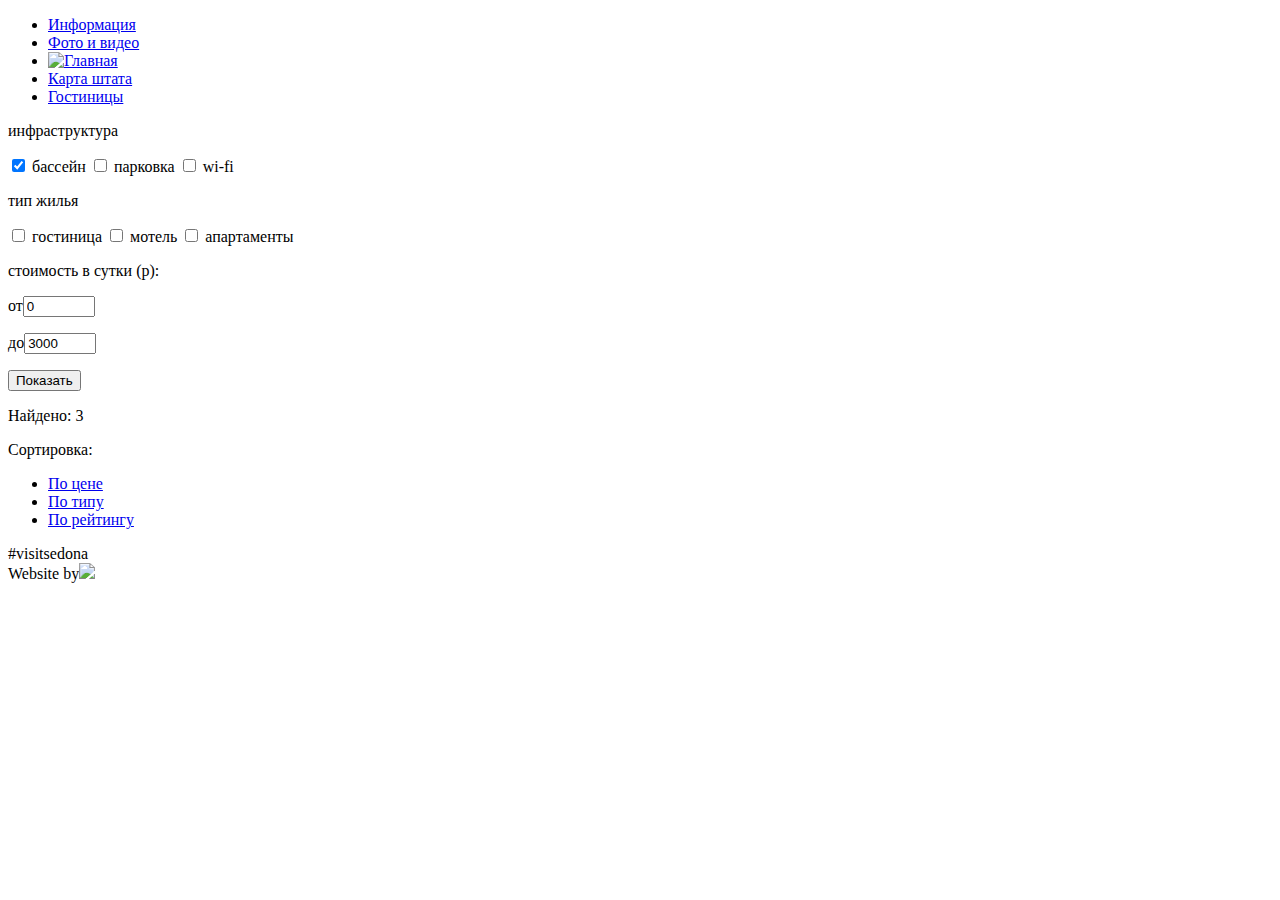
==== catalog.html @ 70fe2f3c "главная и немножко недоделанная внутренняя" ====
<!DOCTYPE html>
<html lang="ru">
<head>
    <meta charset="UTF-8">
    <title>Sedona Hotels</title>
</head>
<body>
<header>
  <div class="container">
    <ul class="container_navigation">
      <li><a href="#">Информация</a></li>
      <li><a href="#">Фото и видео</a></li>
      <li><a href="#"><img src="#" alt="Главная" width="" height=""></a>
      <li><a href="#">Карта штата</a></li>
      <li><a href="#">Гостиницы</a></li>
    </ul>
  </div>
</header>
<main>
<section class="search">
  <div class="filter">
    <div class="filter_structure">
      <p class="filter_option">инфраструктура</p>
      <input type="checkbox" name="swimming_pool" id="pool" checked>
      <label for="pool">бассейн</label>
      <input type="checkbox" name="parking_zone" id="parking">
      <label for="parking">парковка</label>
      <input type="checkbox" name="internet" id="wifi">
      <label for="wifi">wi-fi</label>
    </div>
    <div class="filter_property">
      <p class="filter_option">тип жилья</p>
      <input type="checkbox" name="hotels" id="hotel">
      <label for="hotel">гостиница</label>
      <input type="checkbox" name="motels" id="motel">
      <label for="motel">мотель</label>
      <input type="checkbox" name="apartments" id="apartment">
      <label for="apartment">апартаменты</label>
    </div>
  </div>
  <div class="filter-price">
    <p class="filter_option">стоимость в сутки (р):</p>
    <div class="price_control">
      <p class="price_from"><label for="price-from">от</label><input class="min-price" id="price-from" type="number" value="0" min="0" max="5000" pattern="[0-9]*"></p>
      <p class="price_to"><label for="price-to">до</label><input class="max-price" id="price-to" type="number" value="3000" min="0" max="5000" pattern="[0-9]*"></p>
  </div>
    <div class="range_control">
      <div class="scale"><div class="bar"></div></div>
      <div class="toggle min_toggle"></div>
      <div class="toggle max_toggle"></div>
    </div>
    <button value="filter_show">Показать</button>
  </div>
</section>
<section class="results">
  <div class="results_sorting">
    <div class="sorting_text">
      <p class="results_title">Найдено: <span class="quantity">3</span></p>
      <p class="sorting_title">Сортировка:</p>
      <ul class="sorting_links">
        <li><a class="sorting_active disabled" href="#">По цене</a></li>
        <li><a class="disabled" href="#">По типу</a></li>
        <li><a class="disabled" href="#">По рейтингу</a></li>
      </ul>
    </div>
    <div class="results_controls">
      <a class="arrow ascending" href="#"></a>
      <a class="arrow descending down_active" href="#"></a>
    </div>
  </div>
</section>


</main>

<footer>
  <div class="hash">#visitsedona</div>
  <div class="social_buttons">
    <a href="#" class="btn_social btn_social_tw"></a>
    <a href="#" class="btn_social btn_social_fb"></a>
    <a href="#" class="btn_social btn_social_yt"></a>
  </div>
  <div class="copyright">
    Website by<a class="copyright_logo" href="#"><img src="#" width="" height=""></a>
  </div>
</footer>
</body>
</html>
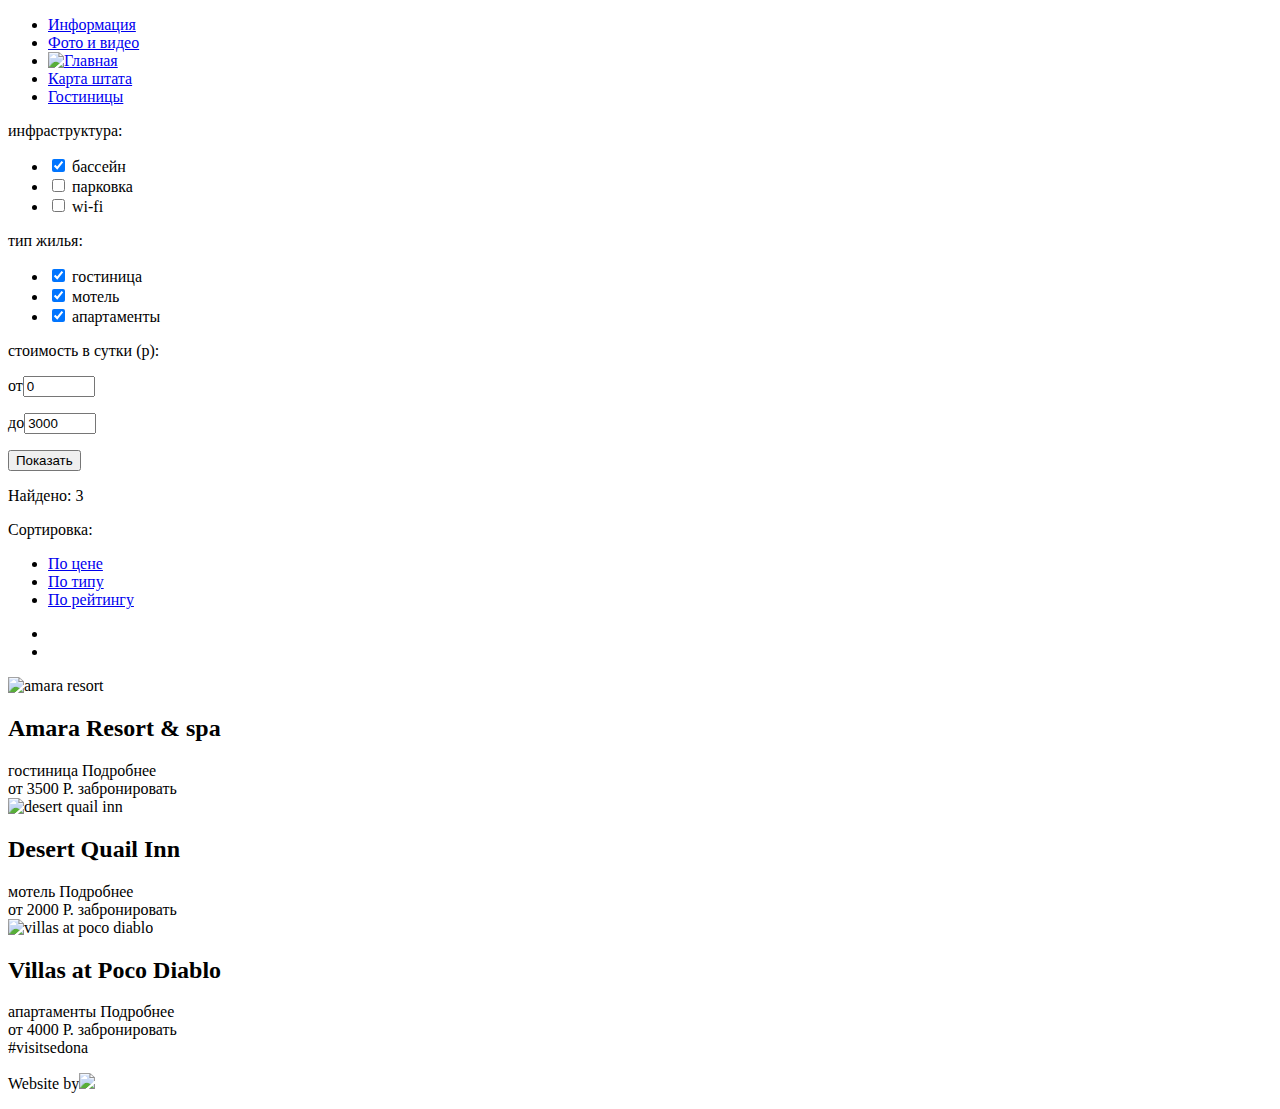
==== commit d5ecffd4: "исправления по списку + hotels" ====
--- a/catalog.html
+++ b/catalog.html
@@ -5,40 +5,42 @@
     <title>Sedona Hotels</title>
 </head>
 <body>
-<header>
-  <div class="container">
-    <ul class="container_navigation">
-      <li><a href="#">Информация</a></li>
-      <li><a href="#">Фото и видео</a></li>
-      <li><a href="#"><img src="#" alt="Главная" width="" height=""></a>
-      <li><a href="#">Карта штата</a></li>
-      <li><a href="#">Гостиницы</a></li>
-    </ul>
-  </div>
+<header class="container">
+  <ul class="container_navigation">
+    <li><a href="#">Информация</a></li>
+    <li><a href="#">Фото и видео</a></li>
+    <li><a href="#"><img src="#" alt="Главная" width="" height=""></a></li>
+    <li><a href="#">Карта штата</a></li>
+    <li><a href="#">Гостиницы</a></li>
+  </ul>
 </header>
 <main>
 <section class="search">
   <div class="filter">
     <div class="filter_structure">
-      <p class="filter_option">инфраструктура</p>
-      <input type="checkbox" name="swimming_pool" id="pool" checked>
-      <label for="pool">бассейн</label>
-      <input type="checkbox" name="parking_zone" id="parking">
-      <label for="parking">парковка</label>
-      <input type="checkbox" name="internet" id="wifi">
-      <label for="wifi">wi-fi</label>
+      <p class="filter_option">инфраструктура:</p>
+      <ul>
+        <li><input type="checkbox" name="swimming_pool" id="pool" checked>
+            <label for="pool">бассейн</label></li>
+        <li><input type="checkbox" name="parking_zone" id="parking">
+             <label for="parking">парковка</label></li>
+        <li><input type="checkbox" name="internet" id="wifi">
+             <label for="wifi">wi-fi</label></li>
+      </ul>
     </div>
     <div class="filter_property">
-      <p class="filter_option">тип жилья</p>
-      <input type="checkbox" name="hotels" id="hotel">
-      <label for="hotel">гостиница</label>
-      <input type="checkbox" name="motels" id="motel">
-      <label for="motel">мотель</label>
-      <input type="checkbox" name="apartments" id="apartment">
-      <label for="apartment">апартаменты</label>
+      <p class="filter_option">тип жилья:</p>
+      <ul>
+        <li><input type="checkbox" name="hotels" id="hotel" checked>
+            <label for="hotel">гостиница</label></li>
+        <li><input type="checkbox" name="motels" id="motel" checked>
+            <label for="motel">мотель</label></li>
+        <li><input type="checkbox" name="apartments" id="apartment" checked>
+            <label for="apartment">апартаменты</label></li>
+      </ul>
     </div>
   </div>
-  <div class="filter-price">
+  <div class="filter_price">
     <p class="filter_option">стоимость в сутки (р):</p>
     <div class="price_control">
       <p class="price_from"><label for="price-from">от</label><input class="min-price" id="price-from" type="number" value="0" min="0" max="5000" pattern="[0-9]*"></p>
@@ -53,35 +55,85 @@
   </div>
 </section>
 <section class="results">
-  <div class="results_sorting">
-    <div class="sorting_text">
+  <div class="results_amount">
       <p class="results_title">Найдено: <span class="quantity">3</span></p>
+  </div>
+  <div class="sorting">
       <p class="sorting_title">Сортировка:</p>
       <ul class="sorting_links">
         <li><a class="sorting_active disabled" href="#">По цене</a></li>
         <li><a class="disabled" href="#">По типу</a></li>
         <li><a class="disabled" href="#">По рейтингу</a></li>
       </ul>
+  </div>
+  <div class="results_controls">
+    <ul>
+      <li><a class="arrow ascending" href="#"></a></li>
+      <li><a class="arrow descending down_active" href="#"></a></li>
+    </ul>
+  </div>
+</section>
+<article class="item">
+  <div class="item_image hotel">
+    <img src="#hotel" alt="amara resort" width="" height="">
+  </div>
+  <div class="item_description">
+    <h2>Amara Resort &amp; spa</h2>
+    <div class="learn_more">
+      <span>гостиница</span>
+      <a class="details">Подробнее</a>
     </div>
-    <div class="results_controls">
-      <a class="arrow ascending" href="#"></a>
-      <a class="arrow descending down_active" href="#"></a>
+    <div class="booking">
+      <span>от 3500 Р.</span>
+      <a class="book_now">забронировать</a>
     </div>
   </div>
-</section>
-
-
+  <div class="item_rating"></div>
+</article>
+  <article class="item">
+    <div class="item_image motel">
+      <img src="#motel" alt="desert quail inn" width="" height="">
+    </div>
+    <div class="item_description">
+      <h2>Desert Quail Inn</h2>
+      <div class="learn_more">
+        <span>мотель</span>
+        <a class="details">Подробнее</a>
+      </div>
+      <div class="booking">
+        <span>от 2000 Р.</span>
+        <a class="book_now">забронировать</a>
+      </div>
+    </div>
+    <div class="item_rating"></div>
+  </article>
+  <article class="item">
+    <div class="item_image apartment">
+      <img src="#apartment" alt="villas at poco diablo" width="" height="">
+    </div>
+    <div class="item_description">
+      <h2>Villas at Poco Diablo</h2>
+      <div class="learn_more">
+        <span>апартаменты</span>
+        <a class="details">Подробнее</a>
+      </div>
+      <div class="booking">
+        <span>от 4000 Р.</span>
+        <a class="book_now">забронировать</a>
+      </div>
+    </div>
+    <div class="item_rating"></div>
+  </article>
 </main>
-
 <footer>
-  <div class="hash">#visitsedona</div>
+  <div class="hash"><a>#visitsedona</a></div>
   <div class="social_buttons">
     <a href="#" class="btn_social btn_social_tw"></a>
     <a href="#" class="btn_social btn_social_fb"></a>
     <a href="#" class="btn_social btn_social_yt"></a>
   </div>
   <div class="copyright">
-    Website by<a class="copyright_logo" href="#"><img src="#" width="" height=""></a>
+    <p>Website by<a class="copyright_logo" href="#"><img src="#" width="" height=""></a></p>
   </div>
 </footer>
 </body>
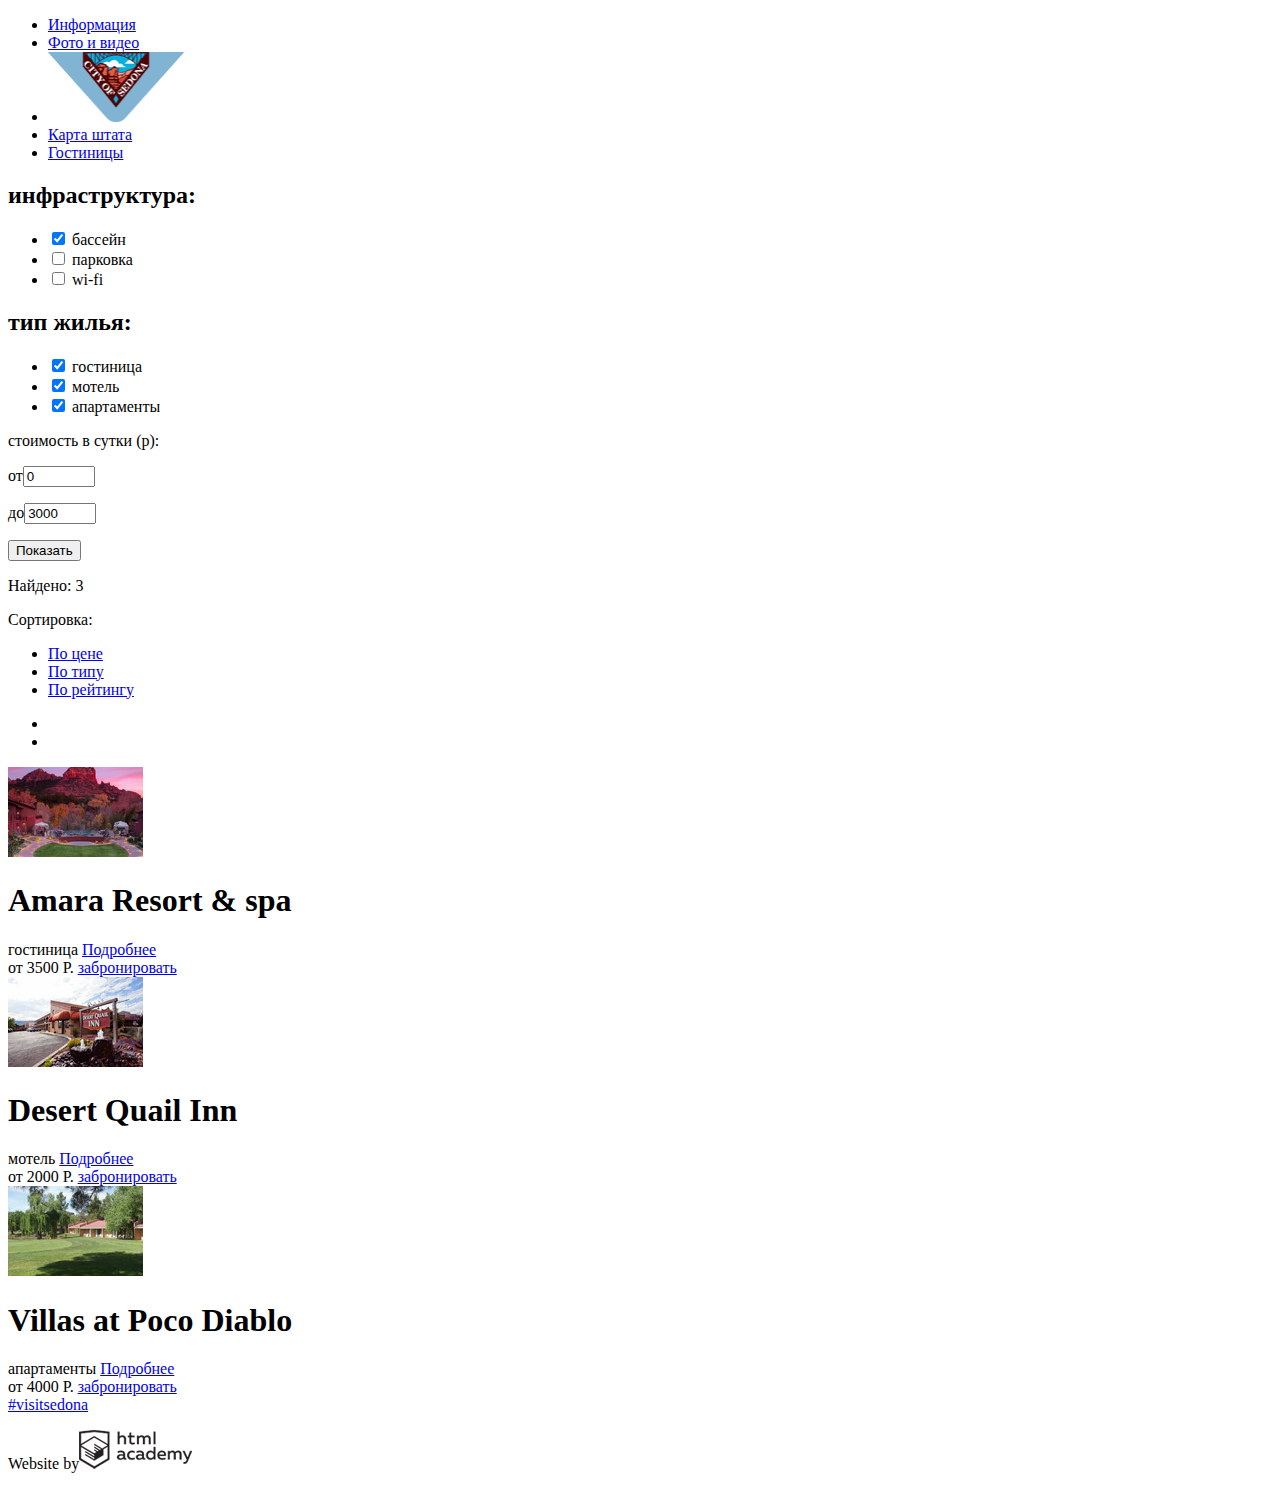
==== commit 5c5478d9: "исправила разметку и подключила картинки" ====
--- a/catalog.html
+++ b/catalog.html
@@ -9,7 +9,7 @@
   <ul class="container_navigation">
     <li><a href="#">Информация</a></li>
     <li><a href="#">Фото и видео</a></li>
-    <li><a href="#"><img src="#" alt="Главная" width="" height=""></a></li>
+    <li><a href="#"><img src="img/logo.png" alt="Главная" width="137" height="70"></a></li>
     <li><a href="#">Карта штата</a></li>
     <li><a href="#">Гостиницы</a></li>
   </ul>
@@ -18,7 +18,7 @@
 <section class="search">
   <div class="filter">
     <div class="filter_structure">
-      <p class="filter_option">инфраструктура:</p>
+      <h2 class="filter_option">инфраструктура:</h2>
       <ul>
         <li><input type="checkbox" name="swimming_pool" id="pool" checked>
             <label for="pool">бассейн</label></li>
@@ -29,7 +29,7 @@
       </ul>
     </div>
     <div class="filter_property">
-      <p class="filter_option">тип жилья:</p>
+      <h2 class="filter_option">тип жилья:</h2>
       <ul>
         <li><input type="checkbox" name="hotels" id="hotel" checked>
             <label for="hotel">гостиница</label></li>
@@ -75,65 +75,65 @@
 </section>
 <article class="item">
   <div class="item_image hotel">
-    <img src="#hotel" alt="amara resort" width="" height="">
+    <img src="img/hotel.jpg" alt="amara resort" width="135" height="90">
   </div>
   <div class="item_description">
-    <h2>Amara Resort &amp; spa</h2>
+    <h1>Amara Resort &amp; spa</h1>
     <div class="learn_more">
       <span>гостиница</span>
-      <a class="details">Подробнее</a>
+      <a class="details" href="#">Подробнее</a>
     </div>
     <div class="booking">
       <span>от 3500 Р.</span>
-      <a class="book_now">забронировать</a>
+      <a class="book_now" href="#">забронировать</a>
     </div>
   </div>
   <div class="item_rating"></div>
 </article>
   <article class="item">
     <div class="item_image motel">
-      <img src="#motel" alt="desert quail inn" width="" height="">
+      <img src="img/motel.jpg" alt="desert quail inn" width="135" height="90">
     </div>
     <div class="item_description">
-      <h2>Desert Quail Inn</h2>
+      <h1>Desert Quail Inn</h1>
       <div class="learn_more">
         <span>мотель</span>
-        <a class="details">Подробнее</a>
+        <a class="details" href="#">Подробнее</a>
       </div>
       <div class="booking">
         <span>от 2000 Р.</span>
-        <a class="book_now">забронировать</a>
+        <a class="book_now" href="#">забронировать</a>
       </div>
     </div>
     <div class="item_rating"></div>
   </article>
   <article class="item">
     <div class="item_image apartment">
-      <img src="#apartment" alt="villas at poco diablo" width="" height="">
+      <img src="img/apartment.jpg" alt="villas at poco diablo" width="135" height="90">
     </div>
     <div class="item_description">
-      <h2>Villas at Poco Diablo</h2>
+      <h1>Villas at Poco Diablo</h1>
       <div class="learn_more">
         <span>апартаменты</span>
-        <a class="details">Подробнее</a>
+        <a class="details" href="#">Подробнее</a>
       </div>
       <div class="booking">
         <span>от 4000 Р.</span>
-        <a class="book_now">забронировать</a>
+        <a class="book_now" href="#">забронировать</a>
       </div>
     </div>
     <div class="item_rating"></div>
   </article>
 </main>
 <footer>
-  <div class="hash"><a>#visitsedona</a></div>
+  <div class="hash"><a href="#">#visitsedona</a></div>
   <div class="social_buttons">
     <a href="#" class="btn_social btn_social_tw"></a>
     <a href="#" class="btn_social btn_social_fb"></a>
     <a href="#" class="btn_social btn_social_yt"></a>
   </div>
   <div class="copyright">
-    <p>Website by<a class="copyright_logo" href="#"><img src="#" width="" height=""></a></p>
+    <p>Website by<a class="copyright_logo" href="#"><img src="img/logoacademy.png" width="113" height="39"></a></p>
   </div>
 </footer>
 </body>
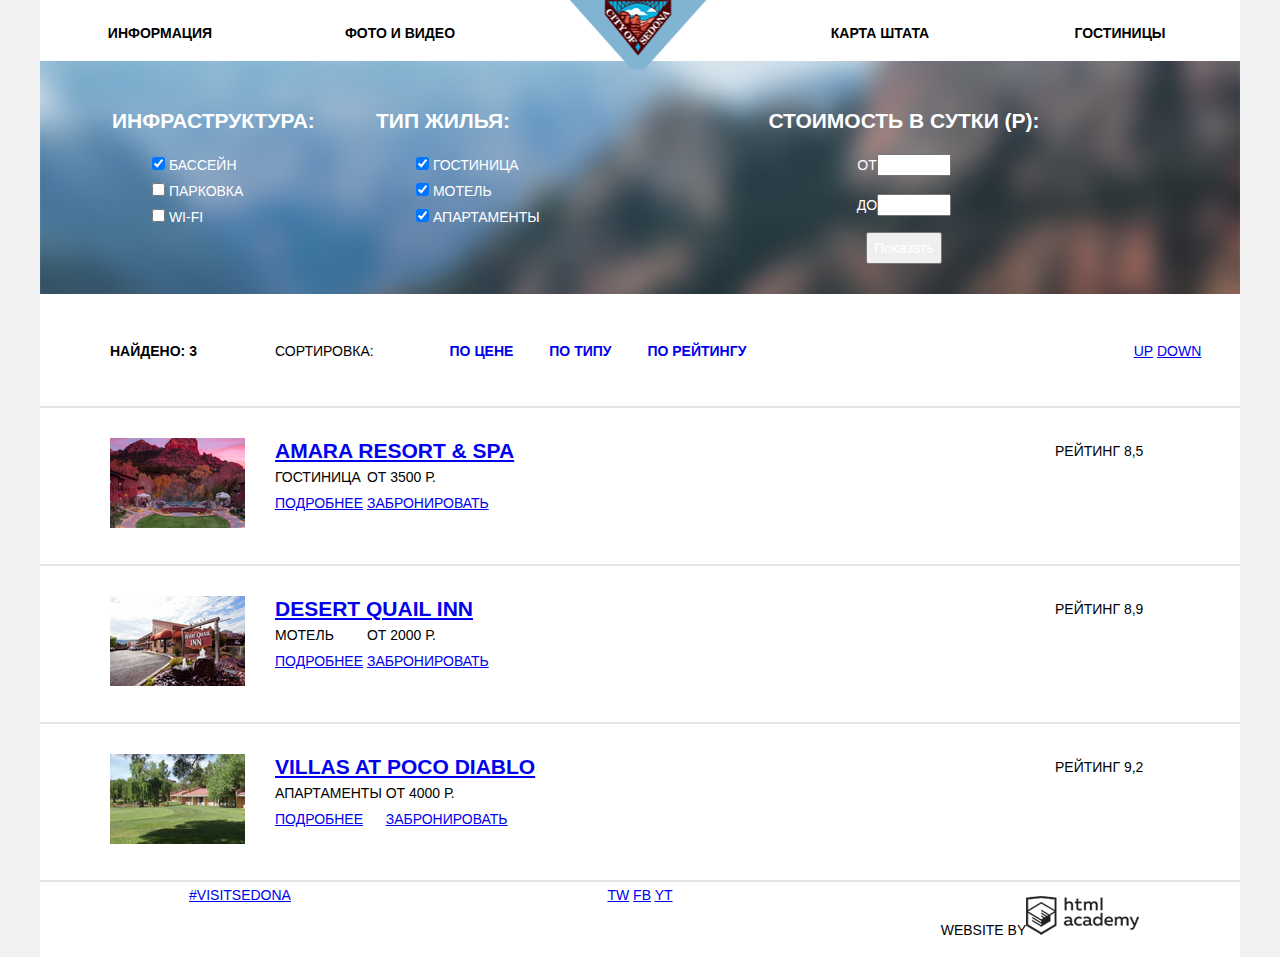
==== commit b8244146: "сетка" ====
--- a/catalog.html
+++ b/catalog.html
@@ -3,20 +3,22 @@
 <head>
     <meta charset="UTF-8">
     <title>Sedona Hotels</title>
+  <link href="css/normalize.css" rel="stylesheet">
+  <link href="css/style.css" rel="stylesheet">
 </head>
 <body>
 <header class="container">
   <ul class="container_navigation">
-    <li><a href="#">Информация</a></li>
-    <li><a href="#">Фото и видео</a></li>
-    <li><a href="#"><img src="img/logo.png" alt="Главная" width="137" height="70"></a></li>
-    <li><a href="#">Карта штата</a></li>
-    <li><a href="#">Гостиницы</a></li>
+    <li><a href="#">Информация</a></li><li>
+    <a href="#">Фото и видео</a></li><li>
+    <a href="#" class="logo"><img src="img/logo.png" alt="Главная" width="137" height="70"></a></li><li>
+    <a href="#">Карта штата</a></li><li>
+    <a href="#">Гостиницы</a></li>
   </ul>
 </header>
-<main>
-<section class="search">
-  <div class="filter">
+<main class="internal_main">
+<form class="search_background" action="https://echo.htmlacademy.ru">
+  <div class="search_place">
     <div class="filter_structure">
       <h2 class="filter_option">инфраструктура:</h2>
       <ul>
@@ -27,8 +29,8 @@
         <li><input type="checkbox" name="internet" id="wifi">
              <label for="wifi">wi-fi</label></li>
       </ul>
-    </div>
-    <div class="filter_property">
+    </div><div
+     class="filter_property">
       <h2 class="filter_option">тип жилья:</h2>
       <ul>
         <li><input type="checkbox" name="hotels" id="hotel" checked>
@@ -38,101 +40,101 @@
         <li><input type="checkbox" name="apartments" id="apartment" checked>
             <label for="apartment">апартаменты</label></li>
       </ul>
-    </div>
-  </div>
-  <div class="filter_price">
-    <p class="filter_option">стоимость в сутки (р):</p>
+    </div><div
+   class="filter_price">
+    <h2 class="filter_option">стоимость в сутки (р):</h2>
     <div class="price_control">
       <p class="price_from"><label for="price-from">от</label><input class="min-price" id="price-from" type="number" value="0" min="0" max="5000" pattern="[0-9]*"></p>
       <p class="price_to"><label for="price-to">до</label><input class="max-price" id="price-to" type="number" value="3000" min="0" max="5000" pattern="[0-9]*"></p>
-  </div>
+    </div>
     <div class="range_control">
       <div class="scale"><div class="bar"></div></div>
       <div class="toggle min_toggle"></div>
       <div class="toggle max_toggle"></div>
     </div>
-    <button value="filter_show">Показать</button>
+    <button value="filter_show" type="submit">Показать</button>
   </div>
-</section>
+  </div>
+</form>
 <section class="results">
   <div class="results_amount">
       <p class="results_title">Найдено: <span class="quantity">3</span></p>
-  </div>
-  <div class="sorting">
+  </div><div
+   class="sorting">
       <p class="sorting_title">Сортировка:</p>
       <ul class="sorting_links">
         <li><a class="sorting_active disabled" href="#">По цене</a></li>
         <li><a class="disabled" href="#">По типу</a></li>
         <li><a class="disabled" href="#">По рейтингу</a></li>
       </ul>
-  </div>
-  <div class="results_controls">
+  </div><div
+   class="results_controls">
     <ul>
-      <li><a class="arrow ascending" href="#"></a></li>
-      <li><a class="arrow descending down_active" href="#"></a></li>
+      <li><a class="arrow ascending" href="#">up</a></li>
+      <li><a class="arrow descending down_active" href="#">down</a></li>
     </ul>
   </div>
 </section>
 <article class="item">
   <div class="item_image hotel">
     <img src="img/hotel.jpg" alt="amara resort" width="135" height="90">
-  </div>
-  <div class="item_description">
-    <h1>Amara Resort &amp; spa</h1>
+  </div><div
+   class="item_description">
+    <a href="#" class="amara"><h1>Amara Resort &amp; spa</h1></a>
     <div class="learn_more">
       <span>гостиница</span>
-      <a class="details" href="#">Подробнее</a>
+      <div class="details"><a href="#">Подробнее</a></div>
     </div>
     <div class="booking">
-      <span>от 3500 Р.</span>
-      <a class="book_now" href="#">забронировать</a>
+      <span>от 3500 Р.</span><br>
+      <div class="book_now"><a href="#">забронировать</a></div>
     </div>
-  </div>
-  <div class="item_rating"></div>
+  </div><div
+   class="item_rating"><span>рейтинг 8,5</span></div>
 </article>
   <article class="item">
     <div class="item_image motel">
       <img src="img/motel.jpg" alt="desert quail inn" width="135" height="90">
-    </div>
-    <div class="item_description">
-      <h1>Desert Quail Inn</h1>
+    </div><div
+     class="item_description">
+      <a href="#" class="desert"><h1>Desert Quail Inn</h1></a>
       <div class="learn_more">
         <span>мотель</span>
-        <a class="details" href="#">Подробнее</a>
+        <div class="details"><a href="#">Подробнее</a></div>
       </div>
       <div class="booking">
         <span>от 2000 Р.</span>
-        <a class="book_now" href="#">забронировать</a>
+        <div class="book_now"><a href="#">забронировать</a></div>
       </div>
-    </div>
-    <div class="item_rating"></div>
+    </div><div
+     class="item_rating"><span>рейтинг 8,9</span></div>
   </article>
   <article class="item">
     <div class="item_image apartment">
       <img src="img/apartment.jpg" alt="villas at poco diablo" width="135" height="90">
-    </div>
-    <div class="item_description">
-      <h1>Villas at Poco Diablo</h1>
+    </div><div
+     class="item_description">
+      <a href="#" class="poco_diablo"><h1>Villas at Poco Diablo</h1></a>
       <div class="learn_more">
         <span>апартаменты</span>
-        <a class="details" href="#">Подробнее</a>
+        <div class="details"><a href="#">Подробнее</a></div>
       </div>
       <div class="booking">
         <span>от 4000 Р.</span>
-        <a class="book_now" href="#">забронировать</a>
+        <div class="book_now"><a href="#">забронировать</a></div>
       </div>
-    </div>
-    <div class="item_rating"></div>
+    </div><div
+     class="item_rating"><span>рейтинг 9,2</span></div>
   </article>
 </main>
-<footer>
-  <div class="hash"><a href="#">#visitsedona</a></div>
-  <div class="social_buttons">
-    <a href="#" class="btn_social btn_social_tw"></a>
-    <a href="#" class="btn_social btn_social_fb"></a>
-    <a href="#" class="btn_social btn_social_yt"></a>
-  </div>
-  <div class="copyright">
+<footer class="internal_footer">
+  <div class="hash"><a href="#">#visitsedona</a></div><div
+   class="social_buttons">
+    <a href="#" class="btn_social btn_social_tw">tw</a>
+    <a href="#" class="btn_social btn_social_fb">fb</a>
+    <a href="#" class="btn_social btn_social_yt">yt</a>
+  </div><div
+   class="copyright">
     <p>Website by<a class="copyright_logo" href="#"><img src="img/logoacademy.png" width="113" height="39"></a></p>
   </div>
 </footer>
--- a/css/style.css
+++ b/css/style.css
@@ -0,0 +1,300 @@
+body {
+  background-color: #f2f2f2;
+  margin: 0;
+  padding: 0;
+  text-transform: uppercase;
+  font-family: "PT Sans", "Arial", serif;
+  font-size: 14px;
+  line-height: 26px;
+}
+
+
+
+.container_navigation,
+.welcome,
+.about,
+.big_reason,
+.services,
+.search,
+.results,
+.internal_footer,
+.item {
+  background-color: #ffffff;
+}
+
+.container_navigation {
+  margin: 0;
+  padding: 0;
+}
+
+.container_navigation li{
+  display: inline-block;
+  width: 20%;
+  vertical-align: top;
+}
+
+.container_navigation a {
+  display: block;
+  color: black;
+  text-decoration: none;
+  font-weight: bold;
+  padding-top: 20px;
+  padding-bottom: 20px;
+}
+
+li .logo {
+  position: absolute;
+  margin-top: -20px;
+  padding-left: 50px;
+
+}
+
+.container,
+footer {
+  width: 1200px;
+  margin: 0 auto;
+}
+
+.container ul,
+.sorting_links,
+.results_controls ul{
+  list-style: none;
+  text-align: center;
+}
+
+header li {
+  display: inline;
+}
+
+
+main {
+  width: 1200px;
+  margin: 0 auto;
+  margin-top: -5px;
+}
+
+.welcome_image {
+  background: url("../img/landscape.jpg")no-repeat 0 -57px;
+  width: 1200px;
+}
+.welcome_notes {
+  background: url("../img/welcome.png") no-repeat 50% 78px;
+  height:507px;
+}
+
+.white_line {
+  background: url("../img/white.png") no-repeat 0 bottom;
+}
+
+.about{
+  background-color: #ffffff;
+  text-align: center;
+  padding-bottom: 60px;
+  padding-top: 60px;
+}
+
+.search {
+  text-align: center;
+  padding-top: 60px;
+  padding-bottom: 60px;
+}
+
+.blue {
+  display: inline-block;
+  text-align: center;
+  vertical-align: top;
+  background-color: #81b3d2;
+  color: #ffffff;
+  width: 400px;
+  padding: 58px 0;
+}
+
+.reason_image {
+  display: inline-block;
+  width: 800px;
+  line-height: 0;
+}
+
+.service,
+.reason {
+  display: inline-block;
+  text-align: center;
+  vertical-align: top;
+  width: 400px;
+  padding: 58px 0;
+  margin: 0;
+}
+
+.small_reasons {
+  background-color: #eeeeee;
+  margin: 0;
+  margin-top: -8px;
+}
+
+.map {
+  width: 1200px;
+}
+
+.search {
+  margin: 0 auto;
+}
+h1 {
+  font-size: 21px;
+  font-weight: bold;
+  margin: 0;
+}
+
+h3 {
+  font-size: 30px;
+  margin-top: 0;
+}
+
+.form_title {
+  display: block;
+  background-color: #766357;
+  color: #ffffff;
+  padding-top: 35px;
+  padding-bottom: 35px;
+}
+
+form {
+  width: 567px;
+  margin: 0 auto;
+}
+
+.search_btn {
+  display: inline-block;
+  width: 458px;
+  padding-top: 20px;
+  padding-bottom: 20px;
+  background-color: #81b3d2;
+  color: #ffffff;
+  text-transform: uppercase;
+  font-size: 21px;
+  font-weight: bold;
+  text-align: center;
+}
+
+.footer {
+  width: 1200px;
+}
+
+.hash,
+.social_buttons,
+.copyright {
+  display: inline-block;
+  width: 400px;
+  text-align: center;
+  vertical-align: top;
+
+}
+/* catalog.css*/
+
+/* фильтр*/
+
+.search_background {
+  background-image: url("../img/filterbackground.jpg");
+  width: 100%;
+  margin: 0;
+}
+
+.search_place {
+  width: 1056px;
+  display: block;
+  margin: 0 auto;
+}
+
+.search_place ul {
+  list-style: none;
+}
+
+.filter_structure,
+.filter_property,
+.filter_price {
+  padding: 30px 0;
+  color: white;
+  vertical-align: top;
+  display: inline-block;
+  text-align: left;
+}
+
+.filter_structure,
+.filter_property {
+  width: 25%;
+}
+
+.filter_price {
+  width: 50%;
+  text-align: center;
+}
+
+/*results*/
+
+.results_amount,
+.sorting,
+.results_controls,
+.sorting_links,
+.sorting_title {
+  display: inline-block;
+  vertical-align: top;
+}
+
+.results_title {
+  font-weight: bold;
+}
+
+.sorting_links {
+  list-style: none;
+}
+
+.results_amount,
+.sorting_links li,
+.sorting,
+.results_controls li,
+.results_controls,
+.item_image,
+.item_description,
+.item_rating,
+.learn_more,
+.booking {
+  display: inline-block;
+  vertical-align: top;
+}
+
+.sorting_links a {
+  display: block;
+  text-decoration: none;
+  font-weight: bold;
+  padding-left: 32px;
+}
+
+.results_amount,
+.item_image {
+  width: 235px;
+  padding-top: 30px;
+  padding-bottom: 28px;
+  padding-left: 70px;
+  box-sizing: border-box;
+}
+
+.sorting,
+.item_description {
+  width: 780px;
+  padding-top: 30px;
+  padding-bottom: 28px;
+}
+
+.results_controls,
+.item_rating {
+  width: 185px;
+  padding-top: 30px;
+  padding-bottom: 28px;
+}
+
+.item,
+.results {
+  border-bottom: 2px solid #e5e5e5;
+  margin: 0;
+}
+
+
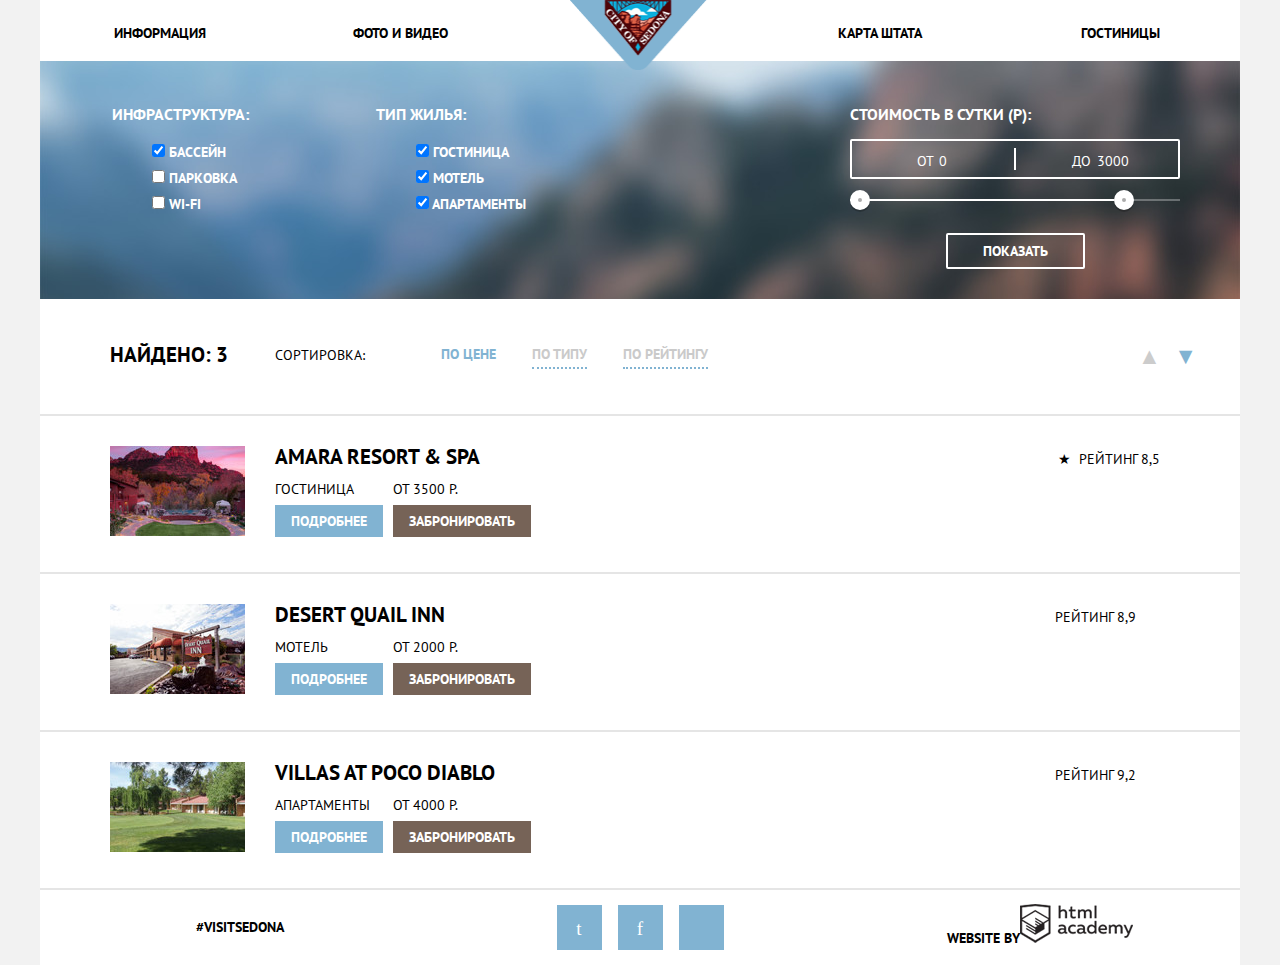
==== commit 5bc89fcf: "иконочный шрифт" ====
--- a/catalog.html
+++ b/catalog.html
@@ -5,6 +5,7 @@
     <title>Sedona Hotels</title>
   <link href="css/normalize.css" rel="stylesheet">
   <link href="css/style.css" rel="stylesheet">
+  <link href="https://fonts.googleapis.com/css?family=PT+Sans:400,700&amp;subset=latin,cyrillic" rel="stylesheet" type="text/css">
 </head>
 <body>
 <header class="container">
@@ -42,36 +43,42 @@
       </ul>
     </div><div
    class="filter_price">
-    <h2 class="filter_option">стоимость в сутки (р):</h2>
-    <div class="price_control">
-      <p class="price_from"><label for="price-from">от</label><input class="min-price" id="price-from" type="number" value="0" min="0" max="5000" pattern="[0-9]*"></p>
-      <p class="price_to"><label for="price-to">до</label><input class="max-price" id="price-to" type="number" value="3000" min="0" max="5000" pattern="[0-9]*"></p>
+    <div class="filter_range">
+      <div class="filter_title"><h2>стоимость в сутки (р):</h2></div>
+      <div class="price_control">
+        <label class="min_price">от <input type="text" name="min-price" value="0"></label>
+        <label class="max_price">до <input type="text" name="max-price" value="3000"></label>
+      </div>
+      <div class="range_control">
+        <div class="scale">
+          <div class="bar"></div>
+        </div>
+        <div class="toggle min_toggle"
+        ></div>
+        <div class="toggle max_toggle"
+        ></div>
+      </div>
+      <button class="filter_show" type="submit">Показать</button>
     </div>
-    <div class="range_control">
-      <div class="scale"><div class="bar"></div></div>
-      <div class="toggle min_toggle"></div>
-      <div class="toggle max_toggle"></div>
-    </div>
-    <button value="filter_show" type="submit">Показать</button>
   </div>
   </div>
 </form>
 <section class="results">
   <div class="results_amount">
-      <p class="results_title">Найдено: <span class="quantity">3</span></p>
+      <span class="results_title">Найдено: <span class="quantity">3</span></span>
   </div><div
    class="sorting">
       <p class="sorting_title">Сортировка:</p>
       <ul class="sorting_links">
-        <li><a class="sorting_active disabled" href="#">По цене</a></li>
+        <li><a class="active" href="#">По цене</a></li>
         <li><a class="disabled" href="#">По типу</a></li>
         <li><a class="disabled" href="#">По рейтингу</a></li>
       </ul>
   </div><div
    class="results_controls">
     <ul>
-      <li><a class="arrow ascending" href="#">up</a></li>
-      <li><a class="arrow descending down_active" href="#">down</a></li>
+      <li><a class="icon-up-dir" href="#"></a></li>
+      <li><a class="icon-down-dir down_active" href="#"></a></li>
     </ul>
   </div>
 </section>
@@ -80,7 +87,7 @@
     <img src="img/hotel.jpg" alt="amara resort" width="135" height="90">
   </div><div
    class="item_description">
-    <a href="#" class="amara"><h1>Amara Resort &amp; spa</h1></a>
+    <a href="#" class="item_title"><h1>Amara Resort &amp; spa</h1></a>
     <div class="learn_more">
       <span>гостиница</span>
       <div class="details"><a href="#">Подробнее</a></div>
@@ -90,14 +97,17 @@
       <div class="book_now"><a href="#">забронировать</a></div>
     </div>
   </div><div
-   class="item_rating"><span>рейтинг 8,5</span></div>
+   class="item_rating">
+  <span class="icon-star"></span>
+  <span>рейтинг 8,5</span>
+</div>
 </article>
   <article class="item">
     <div class="item_image motel">
       <img src="img/motel.jpg" alt="desert quail inn" width="135" height="90">
     </div><div
      class="item_description">
-      <a href="#" class="desert"><h1>Desert Quail Inn</h1></a>
+      <a href="#" class="item_title"><h1>Desert Quail Inn</h1></a>
       <div class="learn_more">
         <span>мотель</span>
         <div class="details"><a href="#">Подробнее</a></div>
@@ -114,7 +124,7 @@
       <img src="img/apartment.jpg" alt="villas at poco diablo" width="135" height="90">
     </div><div
      class="item_description">
-      <a href="#" class="poco_diablo"><h1>Villas at Poco Diablo</h1></a>
+      <a href="#" class="item_title"><h1>Villas at Poco Diablo</h1></a>
       <div class="learn_more">
         <span>апартаменты</span>
         <div class="details"><a href="#">Подробнее</a></div>
@@ -128,14 +138,14 @@
   </article>
 </main>
 <footer class="internal_footer">
-  <div class="hash"><a href="#">#visitsedona</a></div><div
+  <div class="hash"><a href="#" class="hash_sedona">#visitsedona</a></div><div
    class="social_buttons">
-    <a href="#" class="btn_social btn_social_tw">tw</a>
-    <a href="#" class="btn_social btn_social_fb">fb</a>
-    <a href="#" class="btn_social btn_social_yt">yt</a>
+    <a href="#" class="btn_social icon-twitter"></a>
+    <a href="#" class="btn_social icon-facebook"></a>
+    <a href="#" class="btn_social icon-youtube"></a>
   </div><div
    class="copyright">
-    <p>Website by<a class="copyright_logo" href="#"><img src="img/logoacademy.png" width="113" height="39"></a></p>
+    <p class="copyright_text">Website by<a class="copyright_logo" href="#"><img src="img/logoacademy.png" width="113" height="39"></a></p>
   </div>
 </footer>
 </body>
--- a/css/style.css
+++ b/css/style.css
@@ -1,3 +1,44 @@
+@font-face {
+  font-weight: normal;
+  font-style: normal;
+
+  font-family: "symbols-sedona";
+  src: url("../fonts/symbols-sedona.woff") format("woff"),
+  url("../fonts/symbols-sedona.woff2") format("woff2");
+}
+
+[class^="icon-"]::before,
+[class*=" icon-"]::before {
+  display: inline-block;
+  width: 1em;
+  margin-right: 0.2em;
+  margin-left: 0.2em;
+
+  font-weight: normal;
+  line-height: 1em;
+  font-family: "symbols-sedona";
+  text-align: center;
+  text-transform: none;
+  text-decoration: inherit;
+  font-style: normal;
+  font-variant: normal;
+
+  speak: none;
+}
+
+.icon-facebook::before { content: "\66"; } /* "f" */
+.icon-twitter::before { content: "\74"; } /* "t" */
+.icon-up-dir::before { content: "\25b2"; } /* "▲" */
+.icon-down-dir::before { content: "\25bc"; } /* "▼" */
+.icon-star::before { content: "\2605"; } /* "★" */
+.icon-check-off::before { content: "\2610"; } /* "☐" */
+.icon-check-on::before { content: "\2611"; } /* "☑" */
+.icon-calendar::before { content: "\e800"; } /* "" */
+.icon-plus::before { content: "\e801"; } /* "" */
+.icon-minus::before { content: "\e802"; } /* "" */
+.icon-youtube::before { content: "\f39e"; } /* "" */
+
+
 body {
   background-color: #f2f2f2;
   margin: 0;
@@ -7,8 +48,6 @@
   font-size: 14px;
   line-height: 26px;
 }
-
-
 
 .container_navigation,
 .welcome,
@@ -25,6 +64,7 @@
 .container_navigation {
   margin: 0;
   padding: 0;
+  font-weight: bold;
 }
 
 .container_navigation li{
@@ -46,7 +86,6 @@
   position: absolute;
   margin-top: -20px;
   padding-left: 50px;
-
 }
 
 .container,
@@ -66,7 +105,6 @@
   display: inline;
 }
 
-
 main {
   width: 1200px;
   margin: 0 auto;
@@ -96,7 +134,15 @@
 .search {
   text-align: center;
   padding-top: 60px;
-  padding-bottom: 60px;
+  padding-bottom: 155px;
+  position: relative;
+}
+
+.search_form {
+  position: absolute;
+  top: 206px;
+  left: 315px;
+  background-color: #ffffff;
 }
 
 .blue {
@@ -141,7 +187,21 @@
 h1 {
   font-size: 21px;
   font-weight: bold;
-  margin: 0;
+  line-height: 26px;
+  margin: 0;
+}
+
+h2 {
+  font-size: 16px;
+  font-weight: bold;
+  line-height: 21px;
+}
+
+.reason h2,
+.service h2,
+.form_title h2 {
+  font-size: 21px;
+  line-height: 21px;
 }
 
 h3 {
@@ -160,6 +220,61 @@
 form {
   width: 567px;
   margin: 0 auto;
+  font-weight: bold;
+}
+
+.form_content {
+  padding: 55px;
+  text-align: left;
+}
+
+input.date_input {
+  border: none;
+  background-color: #f2f2f2;
+  text-transform: uppercase;
+  margin-bottom: 28px;
+  width: 290px;
+}
+
+.date_span {
+  background-color: #f2f2f2;
+  padding: 10px;
+  margin-left: 15px;
+}
+
+.check_in,
+.check_out,
+.adults,
+.children {
+  display: inline-block;
+  width: 97px;
+}
+
+.icon-calendar {
+  color: #a9a9a9;
+}
+
+.form_input {
+  width: 113px;
+  border: none;
+  background-color: #f2f2f2;
+  margin-left: 15px;
+  padding: 10px;
+}
+
+.form_input input {
+  border: none;
+  width: 40px;
+  background-color: #f2f2f2;
+  text-align: center;
+  margin-bottom: 28px;
+}
+
+
+.form_minus span,
+.form_plus span {
+  color: #a9a9a9;
+  font-size: 14px;
 }
 
 .search_btn {
@@ -173,10 +288,14 @@
   font-size: 21px;
   font-weight: bold;
   text-align: center;
-}
-
-.footer {
-  width: 1200px;
+  border: none;
+  margin-top: 50px;
+}
+
+.main_footer {
+  background-color: rgba(255,255,255,.9);
+  position: relative;
+  bottom: 80px;
 }
 
 .hash,
@@ -185,9 +304,19 @@
   display: inline-block;
   width: 400px;
   text-align: center;
-  vertical-align: top;
-
-}
+  vertical-align: middle;
+}
+
+.hash_sedona,
+.btn_social,
+.copyright_text,
+.item_title {
+  color: black;
+  text-decoration: none;
+  font-weight: bold;
+
+}
+
 /* catalog.css*/
 
 /* фильтр*/
@@ -215,7 +344,7 @@
   color: white;
   vertical-align: top;
   display: inline-block;
-  text-align: left;
+
 }
 
 .filter_structure,
@@ -223,9 +352,132 @@
   width: 25%;
 }
 
+.filter_structure li,
+.filter_property li {
+  margin: 0;
+}
+
 .filter_price {
   width: 50%;
-  text-align: center;
+}
+
+.filter_range {
+  width: 330px;
+  color: #ffffff;
+  text-transform: uppercase;
+  margin-left: 210px;
+}
+
+.filter_title {
+  margin-bottom: 9px;
+  font-weight: 600;
+  font-size: 16px;
+  line-height: 21px;
+}
+
+.price_control {
+  border: 2px solid #ffffff;
+  border-radius: 2px;
+  height: 36px;
+  margin-bottom: 20px;
+  font-size: 0;
+  position: relative;
+}
+
+.price_control::after {
+  content: "";
+  position: absolute;
+  width: 2px;
+  height: 22px;
+  background: #ffffff;
+  top: 50%;
+  left: 50%;
+  transform: translate(-50%, -50%);
+}
+
+.price_control label {
+  display: inline-block;
+  font-size: 14px;
+  line-height: 38px;
+  vertical-align: top;
+  cursor: pointer;
+  font-weight: normal;
+}
+
+.price_control .min_price,
+.price_control .max_price {
+  width: 90px;
+  padding-left: 65px;
+}
+
+.price_control input {
+  width: 50px;
+  margin: 0;
+  color: inherit;
+  font: inherit;
+  background: none;
+  border: none;
+  outline: none;
+}
+
+.range_control {
+  position: relative;
+  margin-bottom: 32px;
+}
+
+.range_control .scale {
+  height: 2px;
+  background: rgba(255,255,255,0.3);
+}
+
+.range_control .bar {
+  width: 80%;
+  height: 2px;
+  background: #ffffff;
+}
+
+.toggle {
+  width: 4px;
+  height: 4px;
+  background: #ababab;
+  border: 8px solid #ffffff;
+  border-radius: 50%;
+  box-shadow: 0 2px 0 rgba(0,1,1,0.2);
+  cursor: pointer;
+  position: absolute;
+  top: -9px;
+}
+
+.toggle:hover {
+  background: #1c4f80;
+}
+
+.filter_show {
+  display: block;
+  margin: 0 auto;
+  padding: 6px 35px;
+  font-size: 14px;
+  line-height: 20px;
+  color: #ffffff;
+  text-transform: uppercase;
+  background: transparent;
+  border: 2px solid #ffffff;
+  border-radius: 2px;
+  outline: none;
+  cursor: pointer;
+}
+
+.filter_show:hover {
+  background: #ffffff;
+  color: #000000;
+}
+
+.min_toggle {
+  left: 0;
+}
+
+.max_toggle {
+  left: 80%;
 }
 
 /*results*/
@@ -236,15 +488,30 @@
 .sorting_links,
 .sorting_title {
   display: inline-block;
-  vertical-align: top;
+  vertical-align: middle;
+}
+
+.results_amount {
+  margin-top: 13px;
 }
 
 .results_title {
+  font-size: 21px;
   font-weight: bold;
 }
 
 .sorting_links {
   list-style: none;
+}
+
+.active {
+  color: #81b3d2;
+}
+
+.disabled {
+  color: #cacaca;
+  text-decoration: dotted;
+  border-bottom: 2px dotted #81b3d2;
 }
 
 .results_amount,
@@ -263,9 +530,9 @@
 
 .sorting_links a {
   display: block;
+  font-weight: bold;
+  margin-left: 32px;
   text-decoration: none;
-  font-weight: bold;
-  padding-left: 32px;
 }
 
 .results_amount,
@@ -280,7 +547,7 @@
 .sorting,
 .item_description {
   width: 780px;
-  padding-top: 30px;
+  padding-top: 28px;
   padding-bottom: 28px;
 }
 
@@ -291,10 +558,68 @@
   padding-bottom: 28px;
 }
 
+.results_controls a {
+  text-decoration: none;
+  font-size: 23px;
+  color: #cccccc;
+}
+
+.results_controls .down_active {
+  color: #81b3d2;
+}
+
 .item,
 .results {
   border-bottom: 2px solid #e5e5e5;
   margin: 0;
 }
 
-
+.learn_more,
+.booking {
+  margin-top: 6px;
+}
+
+.details {
+  display: block;
+  background: #81b3d2;
+  padding: 3px 16px;
+  margin-top: 3px;
+}
+
+.book_now {
+  display: block;
+  background: #766357;
+  padding: 3px 16px;
+  margin-top: 3px;
+}
+
+.booking {
+  margin-left: 6px;
+}
+
+.details a,
+.book_now a {
+  color: #ffffff;
+  text-decoration: none;
+  font-weight: bold;
+  font-size: 14px;
+  line-height: 21px;
+}
+
+/*social buttons*/
+
+.btn_social {
+  display: inline-block;
+  width: 45px;
+  height: 35px;
+  background-color: #81b3d2;
+  margin: 6px;
+  vertical-align: middle;
+  background-repeat: no-repeat;
+}
+
+.social_buttons a {
+  color: white;
+  font-size: 19px;
+  padding-top: 10px;
+}
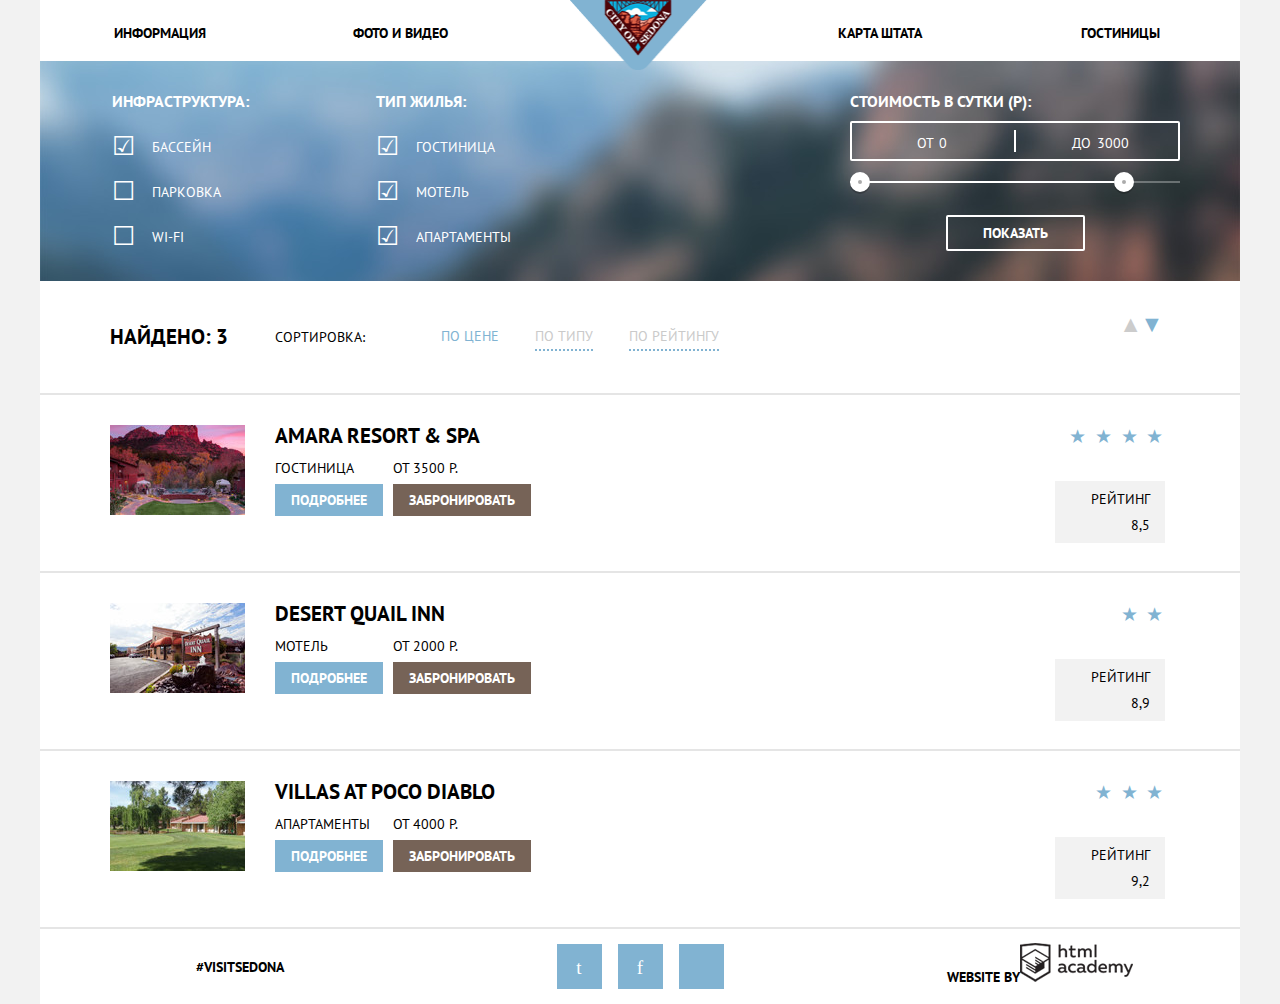
==== commit 2802ac98: "иконочный шрифт на стр отелей" ====
--- a/catalog.html
+++ b/catalog.html
@@ -22,25 +22,21 @@
   <div class="search_place">
     <div class="filter_structure">
       <h2 class="filter_option">инфраструктура:</h2>
-      <ul>
-        <li><input type="checkbox" name="swimming_pool" id="pool" checked>
-            <label for="pool">бассейн</label></li>
-        <li><input type="checkbox" name="parking_zone" id="parking">
-             <label for="parking">парковка</label></li>
-        <li><input type="checkbox" name="internet" id="wifi">
-             <label for="wifi">wi-fi</label></li>
-      </ul>
+        <input type="checkbox" name="swimming_pool" id="pool" checked>
+        <label for="pool">бассейн</label>
+        <input type="checkbox" name="parking_zone" id="parking">
+        <label for="parking">парковка</label>
+        <input type="checkbox" name="internet" id="wifi">
+        <label for="wifi">wi-fi</label>
     </div><div
      class="filter_property">
       <h2 class="filter_option">тип жилья:</h2>
-      <ul>
-        <li><input type="checkbox" name="hotels" id="hotel" checked>
-            <label for="hotel">гостиница</label></li>
-        <li><input type="checkbox" name="motels" id="motel" checked>
-            <label for="motel">мотель</label></li>
-        <li><input type="checkbox" name="apartments" id="apartment" checked>
-            <label for="apartment">апартаменты</label></li>
-      </ul>
+        <input type="checkbox" name="hotels" id="hotel" checked>
+        <label for="hotel">гостиница</label>
+        <input type="checkbox" name="motels" id="motel" checked>
+        <label for="motel">мотель</label>
+        <input type="checkbox" name="apartments" id="apartment" checked>
+        <label for="apartment">апартаменты</label>
     </div><div
    class="filter_price">
     <div class="filter_range">
@@ -76,10 +72,8 @@
       </ul>
   </div><div
    class="results_controls">
-    <ul>
-      <li><a class="icon-up-dir" href="#"></a></li>
-      <li><a class="icon-down-dir down_active" href="#"></a></li>
-    </ul>
+      <a class="icon-up-dir" href="#"></a>
+      <a class="icon-down-dir down_active" href="#"></a>
   </div>
 </section>
 <article class="item">
@@ -99,7 +93,10 @@
   </div><div
    class="item_rating">
   <span class="icon-star"></span>
-  <span>рейтинг 8,5</span>
+  <span class="icon-star"></span>
+  <span class="icon-star"></span>
+  <span class="icon-star"></span>
+  <span class="rating_number">рейтинг 8,5</span>
 </div>
 </article>
   <article class="item">
@@ -117,7 +114,11 @@
         <div class="book_now"><a href="#">забронировать</a></div>
       </div>
     </div><div
-     class="item_rating"><span>рейтинг 8,9</span></div>
+     class="item_rating">
+    <span class="icon-star"></span>
+    <span class="icon-star"></span>
+    <span class="rating_number">рейтинг 8,9</span>
+  </div>
   </article>
   <article class="item">
     <div class="item_image apartment">
@@ -134,7 +135,12 @@
         <div class="book_now"><a href="#">забронировать</a></div>
       </div>
     </div><div
-     class="item_rating"><span>рейтинг 9,2</span></div>
+     class="item_rating">
+    <span class="icon-star"></span>
+    <span class="icon-star"></span>
+    <span class="icon-star"></span>
+    <span class="rating_number">рейтинг 9,2</span>
+  </div>
   </article>
 </main>
 <footer class="internal_footer">
--- a/css/style.css
+++ b/css/style.css
@@ -95,8 +95,7 @@
 }
 
 .container ul,
-.sorting_links,
-.results_controls ul{
+.sorting_links {
   list-style: none;
   text-align: center;
 }
@@ -167,7 +166,7 @@
   text-align: center;
   vertical-align: top;
   width: 400px;
-  padding: 58px 0;
+  padding: 60px 0;
   margin: 0;
 }
 
@@ -333,10 +332,6 @@
   margin: 0 auto;
 }
 
-.search_place ul {
-  list-style: none;
-}
-
 .filter_structure,
 .filter_property,
 .filter_price {
@@ -344,7 +339,10 @@
   color: white;
   vertical-align: top;
   display: inline-block;
-
+}
+
+.filter_option {
+  margin: 0;
 }
 
 .filter_structure,
@@ -352,9 +350,37 @@
   width: 25%;
 }
 
-.filter_structure li,
-.filter_property li {
-  margin: 0;
+.filter_structure label,
+.filter_property label {
+  font-weight: normal;
+}
+
+input[type="checkbox"] {
+  display:none;
+}
+
+input[type="checkbox"] + label {
+  display: block;
+  margin-top: 25px;
+  line-height: 20px;
+  padding-left: 40px;
+  position: relative;
+  cursor: pointer;
+}
+
+input[type="checkbox"] + label::before {
+  content: '\2610';
+  position: absolute;
+  top: 0;
+  left: 0;
+  width: 10px;
+  height: 10px;
+  font-family: "symbols-sedona";
+  font-size: 26px;
+}
+
+input[type="checkbox"]:checked + label::before {
+  content: '\2611';
 }
 
 .filter_price {
@@ -370,9 +396,14 @@
 
 .filter_title {
   margin-bottom: 9px;
-  font-weight: 600;
+  font-weight: bold;
   font-size: 16px;
   line-height: 21px;
+}
+
+.filter_title h2 {
+  padding: 0;
+  margin: 0;
 }
 
 .price_control {
@@ -484,13 +515,26 @@
 
 .results_amount,
 .sorting,
-.results_controls,
 .sorting_links,
 .sorting_title {
   display: inline-block;
   vertical-align: middle;
 }
 
+.results_controls {
+  text-align: right;
+  padding-right: 72px;
+  width: 113px;
+  padding-top: 30px;
+  padding-bottom: 28px;
+}
+
+.results_controls a {
+  display: inline-block;
+  padding: 0;
+  margin-left: -15px;
+}
+
 .results_amount {
   margin-top: 13px;
 }
@@ -498,10 +542,6 @@
 .results_title {
   font-size: 21px;
   font-weight: bold;
-}
-
-.sorting_links {
-  list-style: none;
 }
 
 .active {
@@ -517,7 +557,6 @@
 .results_amount,
 .sorting_links li,
 .sorting,
-.results_controls li,
 .results_controls,
 .item_image,
 .item_description,
@@ -530,7 +569,6 @@
 
 .sorting_links a {
   display: block;
-  font-weight: bold;
   margin-left: 32px;
   text-decoration: none;
 }
@@ -551,11 +589,12 @@
   padding-bottom: 28px;
 }
 
-.results_controls,
 .item_rating {
-  width: 185px;
+  width: 113px;
   padding-top: 30px;
   padding-bottom: 28px;
+  padding-right: 72px;
+  text-align: right;
 }
 
 .results_controls a {
@@ -604,6 +643,21 @@
   font-weight: bold;
   font-size: 14px;
   line-height: 21px;
+}
+
+.icon-star {
+  font-size: 19px;
+  line-height: 21px;
+  color: #81b3d2;
+  margin-left: -5px;
+}
+
+.rating_number {
+  display: block;
+  width: 80px;
+  background-color: #f2f2f2;
+  padding: 5px 15px;
+  margin-top: 30px;
 }
 
 /*social buttons*/
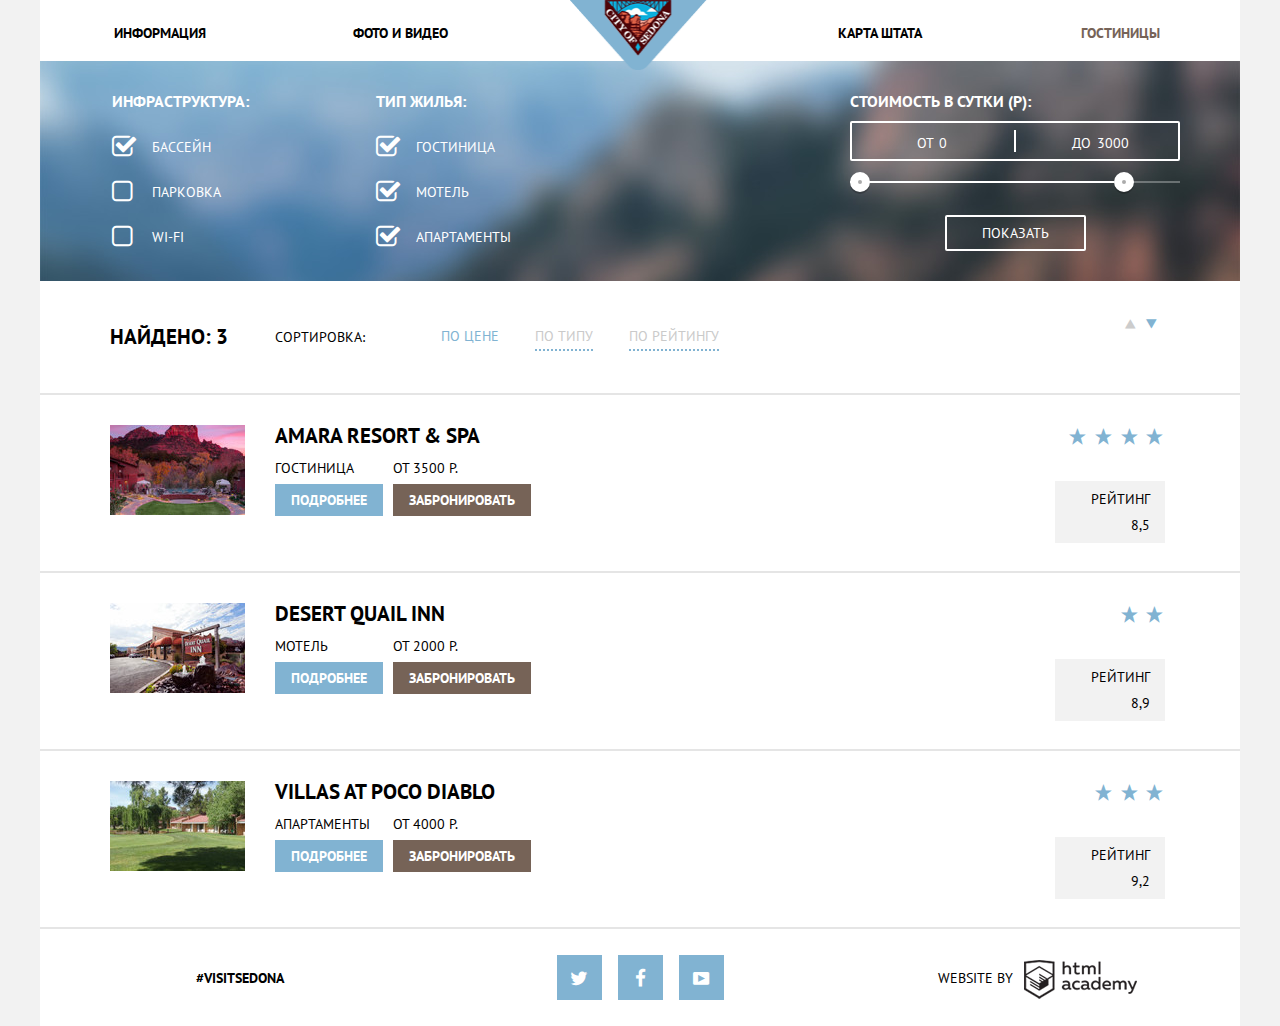
==== commit 2d3275c9: "иконочный шрифт + состояния" ====
--- a/catalog.html
+++ b/catalog.html
@@ -14,7 +14,7 @@
     <a href="#">Фото и видео</a></li><li>
     <a href="#" class="logo"><img src="img/logo.png" alt="Главная" width="137" height="70"></a></li><li>
     <a href="#">Карта штата</a></li><li>
-    <a href="#">Гостиницы</a></li>
+    <a href="#" class="active">Гостиницы</a></li>
   </ul>
 </header>
 <main class="internal_main">
@@ -64,7 +64,7 @@
       <span class="results_title">Найдено: <span class="quantity">3</span></span>
   </div><div
    class="sorting">
-      <p class="sorting_title">Сортировка:</p>
+      <span class="sorting_title">Сортировка:</span>
       <ul class="sorting_links">
         <li><a class="active" href="#">По цене</a></li>
         <li><a class="disabled" href="#">По типу</a></li>
--- a/css/style.css
+++ b/css/style.css
@@ -64,7 +64,7 @@
 .container_navigation {
   margin: 0;
   padding: 0;
-  font-weight: bold;
+  font-weight: 100;
 }
 
 .container_navigation li{
@@ -82,6 +82,26 @@
   padding-bottom: 20px;
 }
 
+.container_navigation a:hover {
+  color: #81b3d2;
+}
+
+.container_navigation a:active {
+  color: #b2b2b2;
+}
+
+.container_navigation .active {
+  color: #766357;
+}
+
+.container_navigation .active:hover {
+  color: #604e43;
+}
+
+.container_navigation .active:active {
+  color: #dbd8d5;
+}
+
 li .logo {
   position: absolute;
   margin-top: -20px;
@@ -227,53 +247,109 @@
   text-align: left;
 }
 
-input.date_input {
+.date_input {
+  margin-bottom: 30px;
+  width: 322px;
+  padding: 10px 10px;
+  text-transform: uppercase;
+  margin-left: 20px;
   border: none;
   background-color: #f2f2f2;
-  text-transform: uppercase;
-  margin-bottom: 28px;
-  width: 290px;
-}
-
-.date_span {
+}
+
+.date_input:hover {
+  background-color: #ebebeb;
+}
+
+.date_input:active {
+  background-color: #ffffff;
+  border: 2px solid #e5e5e5;
+  width: 318px;
+}
+
+.check_out .date_input {
+  margin-left: 16px;
+}
+
+
+.check_in::after {
+  content: '\e800';
+  font-family: "symbols-sedona";
+  font-size: 21px;
+  line-height: 26px;
+  position: absolute;
+  color: #a9a9a9;
+  top: 187px;
+  left: 472px;
+  cursor: pointer;
+}
+.check_out::after {
+  content: '\e800';
+  font-family: "symbols-sedona";
+  font-size: 21px;
+  line-height: 26px;
+  position: absolute;
+  top: 252px;
+  left: 472px;
+  color: #a9a9a9;
+  cursor: pointer;
+}
+
+.check_in:hover::after,
+.check_out:hover::after {
+  color: #000000;
+}
+
+.check_in:active::after,
+.check_out:active::after {
+  color: #81b3d2;
+}
+
+.adults_amount,
+.children_amount {
+  display: inline-block;
+
+}
+
+.adults_amount input,
+.children_amount input {
+  width: 34px;
+  text-align: center;
+  border: none;
+  margin: 0;
   background-color: #f2f2f2;
-  padding: 10px;
-  margin-left: 15px;
-}
-
-.check_in,
-.check_out,
-.adults,
+  padding: 9px 0px;
+}
+
+.children_amount {
+  margin-left: 53px;
+}
+
+.adults {
+  margin-right: 35px;
+}
+
 .children {
-  display: inline-block;
-  width: 97px;
-}
-
-.icon-calendar {
-  color: #a9a9a9;
-}
-
-.form_input {
-  width: 113px;
+  margin-right: 25px;
+}
+
+.icon_btn {
   border: none;
+  margin: 0;
   background-color: #f2f2f2;
-  margin-left: 15px;
-  padding: 10px;
-}
-
-.form_input input {
-  border: none;
-  width: 40px;
-  background-color: #f2f2f2;
-  text-align: center;
-  margin-bottom: 28px;
-}
-
-
-.form_minus span,
-.form_plus span {
   color: #a9a9a9;
   font-size: 14px;
+  line-height: 26px;
+  padding: 5px 10px;
+}
+
+.icon_btn:hover {
+  color: #000000;
+}
+
+.icon_btn:active {
+  color: #81b3d2;
+  border: none;  
 }
 
 .search_btn {
@@ -291,10 +367,23 @@
   margin-top: 50px;
 }
 
+.search_btn:hover,
+.search_btn:active {
+  background-color: #669ec0;
+}
+
+.search_btn:active {
+  color: #88b6d1;
+}
+
+footer {
+  padding: 20px 0;
+}
+
 .main_footer {
   background-color: rgba(255,255,255,.9);
   position: relative;
-  bottom: 80px;
+  bottom: 102px;
 }
 
 .hash,
@@ -308,14 +397,25 @@
 
 .hash_sedona,
 .btn_social,
-.copyright_text,
 .item_title {
   color: black;
   text-decoration: none;
   font-weight: bold;
-
-}
-
+}
+
+.copyright_text {
+  color: #000000;
+  font-weight: normal;
+  position: relative;
+  padding-right: 130px;
+}
+
+.copyright_logo {
+  margin-left: 7px;
+  position: absolute;
+  top: -5px;
+  right: 103px;
+}
 /* catalog.css*/
 
 /* фильтр*/
@@ -496,6 +596,12 @@
   border-radius: 2px;
   outline: none;
   cursor: pointer;
+  font-weight: normal;
+}
+
+.filter_show:hover {
+  background-color: #ffffff;
+  color: #000000;
 }
 
 .filter_show:hover {
@@ -533,6 +639,17 @@
   display: inline-block;
   padding: 0;
   margin-left: -15px;
+  text-decoration: none;
+  font-size: 23px;
+  color: #cccccc;
+}
+
+.results_controls .down_active {
+  color: #81b3d2;
+}
+
+.results_controls a:hover {
+  color: #000000;
 }
 
 .results_amount {
@@ -544,14 +661,23 @@
   font-weight: bold;
 }
 
-.active {
+.sorting_links a:hover {
   color: #81b3d2;
 }
 
-.disabled {
+.sorting_links a:active {
+  color: #000000;
+}
+
+.sorting_links .active {
+  color: #81b3d2;
+}
+
+.sorting_links .disabled {
   color: #cacaca;
   text-decoration: dotted;
   border-bottom: 2px dotted #81b3d2;
+
 }
 
 .results_amount,
@@ -571,6 +697,7 @@
   display: block;
   margin-left: 32px;
   text-decoration: none;
+  padding: 0;
 }
 
 .results_amount,
@@ -597,16 +724,6 @@
   text-align: right;
 }
 
-.results_controls a {
-  text-decoration: none;
-  font-size: 23px;
-  color: #cccccc;
-}
-
-.results_controls .down_active {
-  color: #81b3d2;
-}
-
 .item,
 .results {
   border-bottom: 2px solid #e5e5e5;
@@ -618,22 +735,12 @@
   margin-top: 6px;
 }
 
-.details {
-  display: block;
-  background: #81b3d2;
-  padding: 3px 16px;
-  margin-top: 3px;
-}
-
-.book_now {
-  display: block;
-  background: #766357;
-  padding: 3px 16px;
-  margin-top: 3px;
-}
-
-.booking {
-  margin-left: 6px;
+.item_title:hover {
+  color: #81b3d2;
+}
+
+.item_title:active {
+  color: #cacaca;
 }
 
 .details a,
@@ -645,6 +752,45 @@
   line-height: 21px;
 }
 
+.booking {
+  margin-left: 6px;
+}
+
+.details {
+  display: block;
+  background: #81b3d2;
+  padding: 3px 16px;
+  margin-top: 3px;
+}
+
+.details:hover {
+  background-color: #669ec0;
+}
+
+.details:active {
+  background-color: #669ec0;
+}
+
+.details a:active {
+  color: #85b0cd;
+}
+
+.book_now {
+  display: block;
+  background: #766357;
+  padding: 3px 16px;
+  margin-top: 3px;
+}
+
+.book_now:hover,
+.book_now:active {
+  background-color: #604e43;
+}
+
+.book_now a:active {
+  color: #857871;
+}
+
 .icon-star {
   font-size: 19px;
   line-height: 21px;
@@ -677,3 +823,12 @@
   font-size: 19px;
   padding-top: 10px;
 }
+
+.btn_social:hover,
+.btn_social:active {
+  background-color: #669ec0;
+}
+
+.btn_social:active {
+  color: #88b6d1;
+}
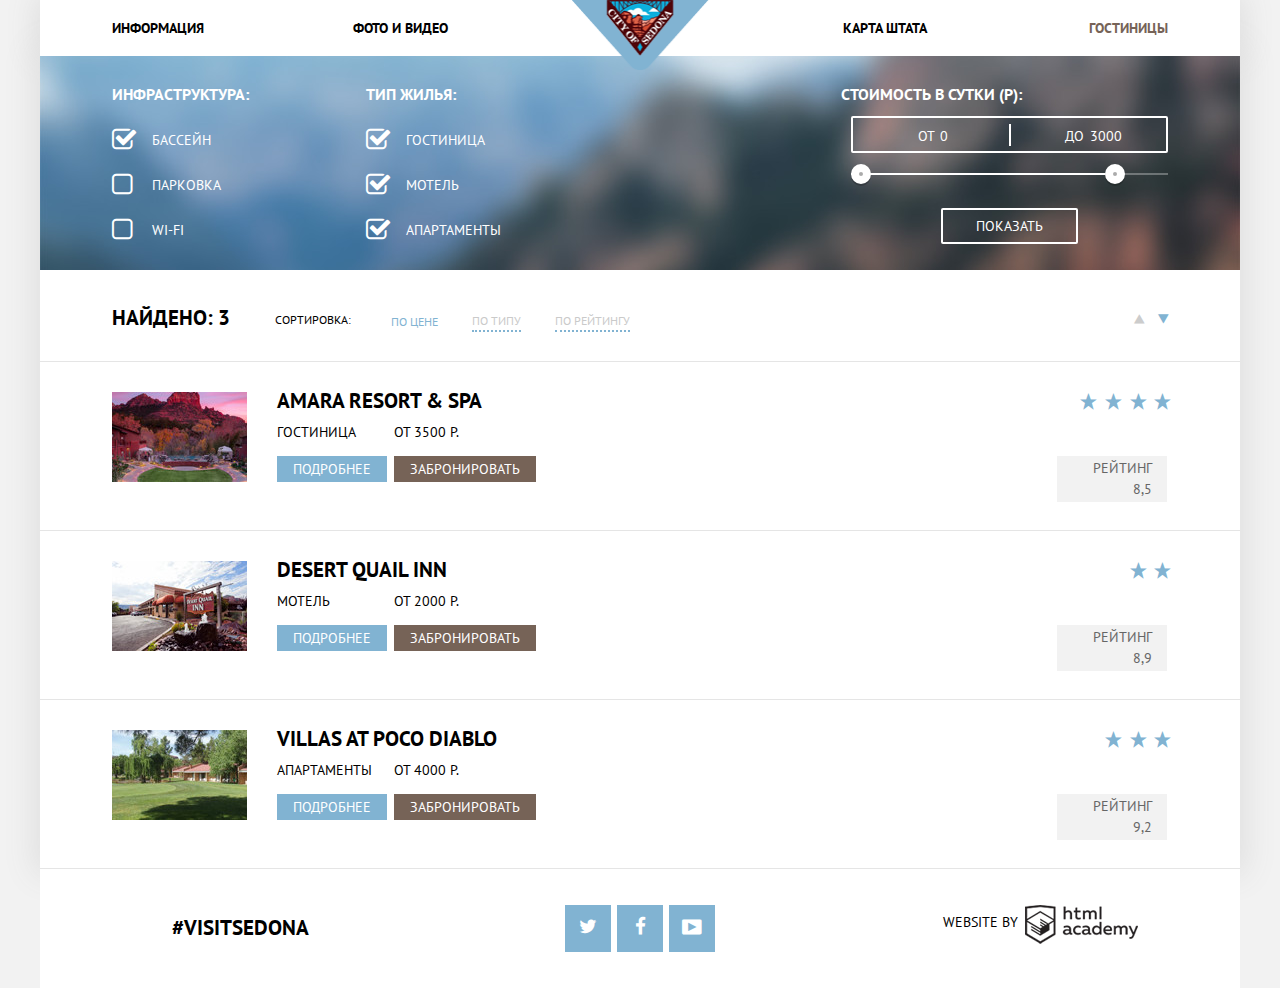
==== commit 3e187de7: "материл для первой проверки" ====
--- a/catalog.html
+++ b/catalog.html
@@ -3,18 +3,18 @@
 <head>
     <meta charset="UTF-8">
     <title>Sedona Hotels</title>
+  <link href="https://fonts.googleapis.com/css?family=PT+Sans:400,700&amp;subset=latin,cyrillic" rel="stylesheet" type="text/css">
   <link href="css/normalize.css" rel="stylesheet">
-  <link href="css/style.css" rel="stylesheet">
-  <link href="https://fonts.googleapis.com/css?family=PT+Sans:400,700&amp;subset=latin,cyrillic" rel="stylesheet" type="text/css">
+  <link href="css/style.min.css" rel="stylesheet">
 </head>
 <body>
 <header class="container">
   <ul class="container_navigation">
     <li><a href="#">Информация</a></li><li>
     <a href="#">Фото и видео</a></li><li>
-    <a href="#" class="logo"><img src="img/logo.png" alt="Главная" width="137" height="70"></a></li><li>
+    <a href="index.html" class="logo"><img src="img/logo.png" alt="Главная" width="137" height="70"></a></li><li>
     <a href="#">Карта штата</a></li><li>
-    <a href="#" class="active">Гостиницы</a></li>
+    <a href="catalog.html" class="active">Гостиницы</a></li>
   </ul>
 </header>
 <main class="internal_main">
@@ -28,8 +28,8 @@
         <label for="parking">парковка</label>
         <input type="checkbox" name="internet" id="wifi">
         <label for="wifi">wi-fi</label>
-    </div><div
-     class="filter_property">
+    </div><!--
+    --><div class="filter_property">
       <h2 class="filter_option">тип жилья:</h2>
         <input type="checkbox" name="hotels" id="hotel" checked>
         <label for="hotel">гостиница</label>
@@ -37,8 +37,8 @@
         <label for="motel">мотель</label>
         <input type="checkbox" name="apartments" id="apartment" checked>
         <label for="apartment">апартаменты</label>
-    </div><div
-   class="filter_price">
+    </div><!--
+    --><div class="filter_price">
     <div class="filter_range">
       <div class="filter_title"><h2>стоимость в сутки (р):</h2></div>
       <div class="price_control">
@@ -62,26 +62,26 @@
 <section class="results">
   <div class="results_amount">
       <span class="results_title">Найдено: <span class="quantity">3</span></span>
-  </div><div
-   class="sorting">
+  </div><!--
+  --><div class="sorting">
       <span class="sorting_title">Сортировка:</span>
       <ul class="sorting_links">
         <li><a class="active" href="#">По цене</a></li>
         <li><a class="disabled" href="#">По типу</a></li>
         <li><a class="disabled" href="#">По рейтингу</a></li>
       </ul>
-  </div><div
-   class="results_controls">
+  </div><!--
+  --><div class="results_controls">
       <a class="icon-up-dir" href="#"></a>
       <a class="icon-down-dir down_active" href="#"></a>
   </div>
 </section>
 <article class="item">
   <div class="item_image hotel">
-    <img src="img/hotel.jpg" alt="amara resort" width="135" height="90">
-  </div><div
-   class="item_description">
-    <a href="#" class="item_title"><h1>Amara Resort &amp; spa</h1></a>
+    <img src="img/hotel.jpg" alt="amara resort" width="135" height="90" style="background-color: #f2f2f2">
+  </div><!--
+  --><div class="item_description">
+    <a href="#" class="item_title"><h1>Amara Resort &amp; spa</h1></a><br>
     <div class="learn_more">
       <span>гостиница</span>
       <div class="details"><a href="#">Подробнее</a></div>
@@ -90,8 +90,8 @@
       <span>от 3500 Р.</span><br>
       <div class="book_now"><a href="#">забронировать</a></div>
     </div>
-  </div><div
-   class="item_rating">
+  </div><!--
+  --><div class="item_rating">
   <span class="icon-star"></span>
   <span class="icon-star"></span>
   <span class="icon-star"></span>
@@ -101,10 +101,10 @@
 </article>
   <article class="item">
     <div class="item_image motel">
-      <img src="img/motel.jpg" alt="desert quail inn" width="135" height="90">
-    </div><div
-     class="item_description">
-      <a href="#" class="item_title"><h1>Desert Quail Inn</h1></a>
+      <img src="img/motel.jpg" alt="desert quail inn" width="135" height="90" style="background-color: #f2f2f2">
+    </div><!--
+    --><div class="item_description">
+      <a href="#" class="item_title"><h1>Desert Quail Inn</h1></a><br>
       <div class="learn_more">
         <span>мотель</span>
         <div class="details"><a href="#">Подробнее</a></div>
@@ -113,8 +113,8 @@
         <span>от 2000 Р.</span>
         <div class="book_now"><a href="#">забронировать</a></div>
       </div>
-    </div><div
-     class="item_rating">
+    </div><!--
+    --><div class="item_rating">
     <span class="icon-star"></span>
     <span class="icon-star"></span>
     <span class="rating_number">рейтинг 8,9</span>
@@ -122,10 +122,10 @@
   </article>
   <article class="item">
     <div class="item_image apartment">
-      <img src="img/apartment.jpg" alt="villas at poco diablo" width="135" height="90">
-    </div><div
-     class="item_description">
-      <a href="#" class="item_title"><h1>Villas at Poco Diablo</h1></a>
+      <img src="img/apartment.jpg" alt="villas at poco diablo" width="135" height="90" style="background-color: #f2f2f2">
+    </div><!--
+    --><div class="item_description">
+      <a href="#" class="item_title"><h1>Villas at Poco Diablo</h1></a><br>
       <div class="learn_more">
         <span>апартаменты</span>
         <div class="details"><a href="#">Подробнее</a></div>
@@ -134,8 +134,8 @@
         <span>от 4000 Р.</span>
         <div class="book_now"><a href="#">забронировать</a></div>
       </div>
-    </div><div
-     class="item_rating">
+    </div><!--
+    --><div class="item_rating">
     <span class="icon-star"></span>
     <span class="icon-star"></span>
     <span class="icon-star"></span>
@@ -144,14 +144,14 @@
   </article>
 </main>
 <footer class="internal_footer">
-  <div class="hash"><a href="#" class="hash_sedona">#visitsedona</a></div><div
-   class="social_buttons">
+  <div class="hash"><a href="#" class="hash_sedona">#visitsedona</a></div><!--
+  --><div class="social_buttons">
     <a href="#" class="btn_social icon-twitter"></a>
     <a href="#" class="btn_social icon-facebook"></a>
     <a href="#" class="btn_social icon-youtube"></a>
-  </div><div
-   class="copyright">
-    <p class="copyright_text">Website by<a class="copyright_logo" href="#"><img src="img/logoacademy.png" width="113" height="39"></a></p>
+  </div><!--
+  --><div class="copyright">
+    <p class="copyright_text">Website by<a class="copyright_logo" href="#"></a></p>
   </div>
 </footer>
 </body>
--- a/css/style.min.css
+++ b/css/style.min.css
@@ -0,0 +1 @@
+@font-face{font-weight:400;font-style:normal;font-family:"symbols-sedona";src:url("../fonts/symbols-sedona.woff") format("woff"),url("../fonts/symbols-sedona.woff2") format("woff2")}[class*=" icon-"]::before,[class^=icon-]::before{display:inline-block;width:1em;margin-right:.2em;margin-left:.2em;font-weight:400;line-height:1em;font-family:"symbols-sedona";text-align:center;text-transform:none;text-decoration:inherit;font-style:normal;font-variant:normal;speak:none}.icon-facebook::before{content:"\66";font-size:19px}.icon-twitter::before{content:"\74";font-size:19px}.icon-up-dir::before{content:"\25b2"}.icon-down-dir::before{content:"\25bc"}.icon-star::before{content:"\2605"}.icon-check-off::before{content:"\2610"}.icon-check-on::before{content:"\2611"}.icon-calendar::before{content:"\e800"}.icon-plus::before{content:"\e801"}.icon-minus::before{content:"\e802"}.icon-youtube::before{content:"\f39e";font-size:23px}body{background-color:#f2f2f2;margin:0;padding:0;text-transform:uppercase;font-family:"PT Sans","Arial",serif;font-size:14px;line-height:26px}.container,main{box-shadow:0 0 30px 5px #dedede}h1,h2{font-weight:700}h1{margin:0;display:inline;font-size:21px;line-height:26px}h2{font-size:16px;line-height:21px}.form_title h2,.reason h2,.service h2{font-size:21px;line-height:21px}h3{font-size:30px;margin-top:0}.container_navigation,.internal_footer,.item,.results,.search,.services,.welcome{background-color:#fff}.container_navigation{padding:0 6%;margin:0;font-weight:100;position:relative}.container_navigation li{display:inline-block;width:20%;vertical-align:top}.container_navigation li:last-child,.container_navigation li:nth-child(4){text-align:right}.container_navigation li:nth-child(4) a{padding-right:30px}.container_navigation li:first-child,.container_navigation li:nth-child(2){text-align:left}.container_navigation li:nth-child(2) a{padding-left:30px}.container_navigation a{display:block;color:#000;text-decoration:none;font-weight:700;padding-top:15px;padding-bottom:15px}.container_navigation a:hover{color:#81b3d2}.container_navigation a:active{color:#b2b2b2}.container_navigation .active{color:#766357}.container_navigation .active:hover{color:#604e43}.container_navigation .active:active{color:#dbd8d5}li .logo{position:absolute;top:-15px;left:532px}.container,footer{width:1200px;margin:0 auto}.container ul,.sorting_links{list-style:none;text-align:center}main{width:1200px;margin:-5px auto 0}.welcome_image{background:#617779 url("../img/landscape.jpg") no-repeat 0 -50px;width:1200px}.welcome_notes{background:url("../img/welcome.png") no-repeat 50% 81px;height:512px}.white_line{background:url("../img/white.png") no-repeat 0 bottom}.about{background-color:#fff;text-align:center;padding-bottom:37px;padding-top:60px}.about h1{margin-bottom:29px}.big_reason{background-color:#81b3d2}.blue{display:inline-block;text-align:center;vertical-align:top;color:#fff;width:400px}.reason_image{display:inline-block;width:800px;line-height:0;height:255px;overflow:hidden}.reason_image img{width:800px;height:280px}.reason,.service{display:inline-block;text-align:center;vertical-align:top;width:400px;padding:40px 0}.service_icon{padding-bottom:5px}.service h2{margin-bottom:25px}.service p{line-height:21px}.services{margin-top:-8px;padding-top:24px;padding-bottom:28px}.small_reasons{background-color:#eee;margin:-8px 0 0}.white{display:inline-block;text-align:center;vertical-align:top;width:400px;padding-top:32px;padding-bottom:45px}.white h2{margin-bottom:22px}.white p{margin-top:18px;line-height:21px}.map{width:1200px}.search{margin:0 auto;text-align:center;padding-top:60px;position:relative}.no-js .search_form,.search_form{position:absolute;top:295px;left:316px;background-color:#fff;display:none}.no-js .search_form{display:block}.search_form_show{display:block;-webkit-animation:bounce .6s;animation:bounce .6s}.search_form_error{-webkit-animation:shake .6s;animation:shake .6s}@-webkit-keyframes bounce{0%{transform:translateY(-200px)}70%{transform:translateY(30px)}90%{transform:translateY(-10px)}to{transform:translateY(0)}}@keyframes bounce{0%{transform:translateY(-200px)}70%{transform:translateY(30px)}90%{transform:translateY(-10px)}to{transform:translateY(0)}}@-webkit-keyframes shake{0%,to{transform:translateX(0)}10%,30%,50%,70%,90%{transform:translateX(-10px)}20%,40%,60%,80%{transform:translateX(10px)}}@keyframes shake{0%,to{transform:translateX(0)}10%,30%,50%,70%,90%{transform:translateX(-10px)}20%,40%,60%,80%{transform:translateX(10px)}}.form_title{display:block;background-color:#766357;padding-top:15px;padding-bottom:15px;width:567px;margin-left:auto;margin-right:auto;margin-top:43px}.form_title a{text-decoration:none;color:#fff;font-weight:400;font-size:21px;line-height:26px}form{width:567px;margin:0 auto;font-weight:700}.form_content{padding:55px;text-align:left}.date_input{margin-bottom:28px;width:308px;padding:10px 15px;text-transform:uppercase;margin-left:20px;border:2px solid #f2f2f2;background-color:#f2f2f2}.date_input:hover{background-color:#ebebeb;border:2px solid #ebebeb}.date_input:focus{background-color:#fff;border:2px solid #e5e5e5;outline:none}::-webkit-input-placeholder{color:#000}:-moz-placeholder,::-moz-placeholder{color:#000}:-ms-input-placeholder{color:#000}:focus::-webkit-input-placeholder{color:transparent}:focus:-moz-placeholder,:focus::-moz-placeholder{color:transparent}:focus:-ms-input-placeholder{color:transparent}.check_out .date_input{margin-left:16px}.check_in::after,.check_out::after{content:"\e800";font-family:"symbols-sedona";font-size:21px;line-height:20px;font-weight:400;position:absolute;color:#a9a9a9;top:65px;left:477px;cursor:pointer}.check_out::after{top:134px}.check_in:hover::after,.check_out:hover::after{color:#000}.check_in:active::after,.check_out:active::after{color:#81b3d2}.adults_amount,.children_amount{display:inline-block}.adults_amount input,.children_amount input{width:30px;text-align:center;margin:0;background-color:#f2f2f2;font-size:14px;line-height:26px;padding:3px 0;border:2px solid #f2f2f2}.adults_amount input:focus,.children_amount input:focus{outline:none;border:2px solid #a9a9a9;background-color:#fff}.children_amount{margin-left:53px}.adults{margin-right:35px}.children{margin-right:25px}.icon_btn{border:none;margin:0;background-color:#f2f2f2;color:#a9a9a9;font-size:14px;line-height:26px;padding:5px 10px}.icon_btn:hover{color:#000}.icon_btn:active{color:#81b3d2;border:none;outline:none}.search_btn{display:inline-block;width:460px;padding-top:15px;padding-bottom:15px;background-color:#81b3d2;color:#fff;text-transform:uppercase;font-size:21px;font-weight:600;text-align:center;border:none;margin-top:57px}.search_btn:active,.search_btn:hover{background-color:#669ec0}.map{background-image:url("../img/map.jpg")}iframe{border:0;width:1200px;height:593px}.search_btn:active{color:#88b6d1}footer{padding:35px 0}.main_footer{background-color:rgba(255,255,255,.9);position:relative;margin-top:-120px}.copyright,.hash,.social_buttons{display:inline-block;width:400px;text-align:center;vertical-align:middle}.btn_social,.hash_sedona,.item_title{color:#000;text-decoration:none}.btn_social,.item_title{font-weight:700}.hash_sedona{font-size:21px;line-height:26px;font-weight:700}.copyright_text{color:#000;font-weight:400;display:inline-block;margin-top:-50px}.copyright_logo{display:inline-block;margin-bottom:-17px;margin-left:7px;width:113px;height:39px;background-image:url("../img/spritesheet.png");background-position:-10px -10px}.copyright_logo:hover{width:113px;height:39px;background-position:-275px -10px}.copyright_logo:active{width:113px;height:39px;background-position:-142px -10px}.search_background{background:#766868 url("../img/filterbackground.jpg") no-repeat 0 0;width:100%;margin:0}.search_place{width:1056px;display:block;margin:0 auto}.filter_price,.filter_property,.filter_structure{padding-top:33px;padding-bottom:26px;color:#fff;vertical-align:top;display:inline-block}.filter_option{margin:0}.filter_property,.filter_structure{width:254px}.filter_property label,.filter_structure label{font-weight:400}input[type=checkbox]{display:none}input[type=checkbox]+label{display:block;margin-top:25px;line-height:20px;padding-left:40px;position:relative;cursor:pointer}input[type=checkbox]+label::before{content:"\2610";position:absolute;top:0;left:0;width:10px;height:10px;font-family:"symbols-sedona";font-size:26px;font-weight:400}input[type=checkbox]:checked+label::before{content:"\2611"}input[type=checkbox]:disabled+label::before{color:#6a6a6a}.filter_price{width:548px}.filter_range{width:317px;color:#fff;text-transform:uppercase;margin-left:231px}.filter_title{margin-bottom:11px;font-weight:700;font-size:16px;line-height:21px;margin-left:-10px}.filter_title h2{padding:0;margin:0}.price_control{border:2px solid #fff;border-radius:2px;height:33px;margin-bottom:20px;font-size:0;position:relative}.price_control::after{content:"";position:absolute;width:2px;height:22px;background:#fff;top:50%;left:50%;transform:translate(-50%,-50%)}.price_control label{display:inline-block;font-size:14px;line-height:38px;vertical-align:top;cursor:pointer;font-weight:400}.price_control .max_price,.price_control .min_price{width:90px;padding-left:65px;margin-top:-2px}.price_control .max_price{padding-left:57px}.price_control input{width:50px;margin:0;color:inherit;font:inherit;background:0 0;border:none;outline:none}.range_control{position:relative;margin-bottom:33px}.range_control .scale{height:2px;background:rgba(255,255,255,.3)}.range_control .bar{width:80%;height:2px;background:#fff}.toggle{width:4px;height:4px;background:#ababab;border:8px solid #fff;border-radius:50%;box-shadow:0 2px 0 rgba(0,1,1,.2);cursor:pointer;position:absolute;top:-9px}.toggle:hover{background:#1c4f80}.filter_show{display:block;margin:0 auto;padding:6px 33px;font-size:14px;line-height:20px;color:#fff;text-transform:uppercase;background:0 0;border:2px solid #fff;border-radius:2px;outline:none;cursor:pointer;font-weight:400}.filter_show:hover{background-color:#fff;background:#fff;color:#000}.min_toggle{left:0}.max_toggle{left:80%}.sorting_links,.sorting_links li,.sorting_title{display:inline-block;vertical-align:middle}.results_amount{margin-top:10px}.results_title{font-size:21px;font-weight:700}.sorting_links a,.sorting_title{font-size:12px;line-height:18px}.sorting_links a{display:block;margin-right:30px;text-decoration:none;padding:0}.sorting_links{width:300px;height:auto;margin-left:-20px}.sorting_links .active,.sorting_links a:hover{color:#81b3d2}.sorting_links a:active{color:#000;border-bottom:none}.sorting_links .disabled{color:#cacaca;text-decoration:dotted;border-bottom:2px dotted #81b3d2}.booking,.item_description,.item_image,.item_rating,.learn_more,.results_amount,.results_controls,.sorting{display:inline-block;vertical-align:top}.results_controls{text-align:right;width:113px;padding-top:36px}.results_controls a{display:inline-block;padding:0;margin-right:-12px;text-decoration:none;font-size:23px;color:#ccc}.results_controls .down_active{color:#81b3d2}.results_controls a:first-child:hover{color:#000}.results_controls a:first-child:active{color:#81b3d2}.item_image,.results_amount{width:235px;padding-left:72px;-webkit-box-sizing:border-box;-moz-box-sizing:border-box;box-sizing:border-box}.results_amount{padding-bottom:28px;padding-top:25px}.item_image{padding-top:30px}.item_image img{width:135px;height:90px}.sorting{width:780px;padding-top:23px}.item_description{padding-top:26px;padding-bottom:31px;padding-left:2px;width:780px}.item_rating{width:113px;padding-top:28px;padding-bottom:28px;padding-right:70px;text-align:right}.item,.results{border-bottom:1px solid #e5e5e5;margin:0}.booking,.learn_more{margin-top:3px}.item_title:hover{color:#81b3d2}.item_title:active{color:#cacaca}.book_now a,.details a{color:#fff;text-decoration:none;font-weight:400;font-size:14px;line-height:21px}.booking{margin-left:3px}.book_now,.details{display:block;padding:0 16px;margin-top:11px}.details{background:#81b3d2}.details:active,.details:hover{background-color:#669ec0}.details a:active{color:#85b0cd}.book_now{background:#766357}.book_now:active,.book_now:hover{background-color:#604e43}.book_now a:active{color:#857871}.icon-star{font-size:19px;line-height:21px;color:#81b3d2;margin-right:-6px}.rating_number{display:block;width:80px;background-color:#f2f2f2;padding:2px 15px;margin-top:40px;font-size:14px;line-height:21px;color:#666}.btn_social{display:inline-block;width:46px;background-color:#81b3d2;margin:1px;vertical-align:middle;background-repeat:no-repeat}.social_buttons .icon-facebook,.social_buttons .icon-twitter,.social_buttons .icon-youtube{color:#fff;padding-top:10px;height:37px}.btn_social:active,.btn_social:hover{background-color:#669ec0}.btn_social:active{color:#88b6d1}
